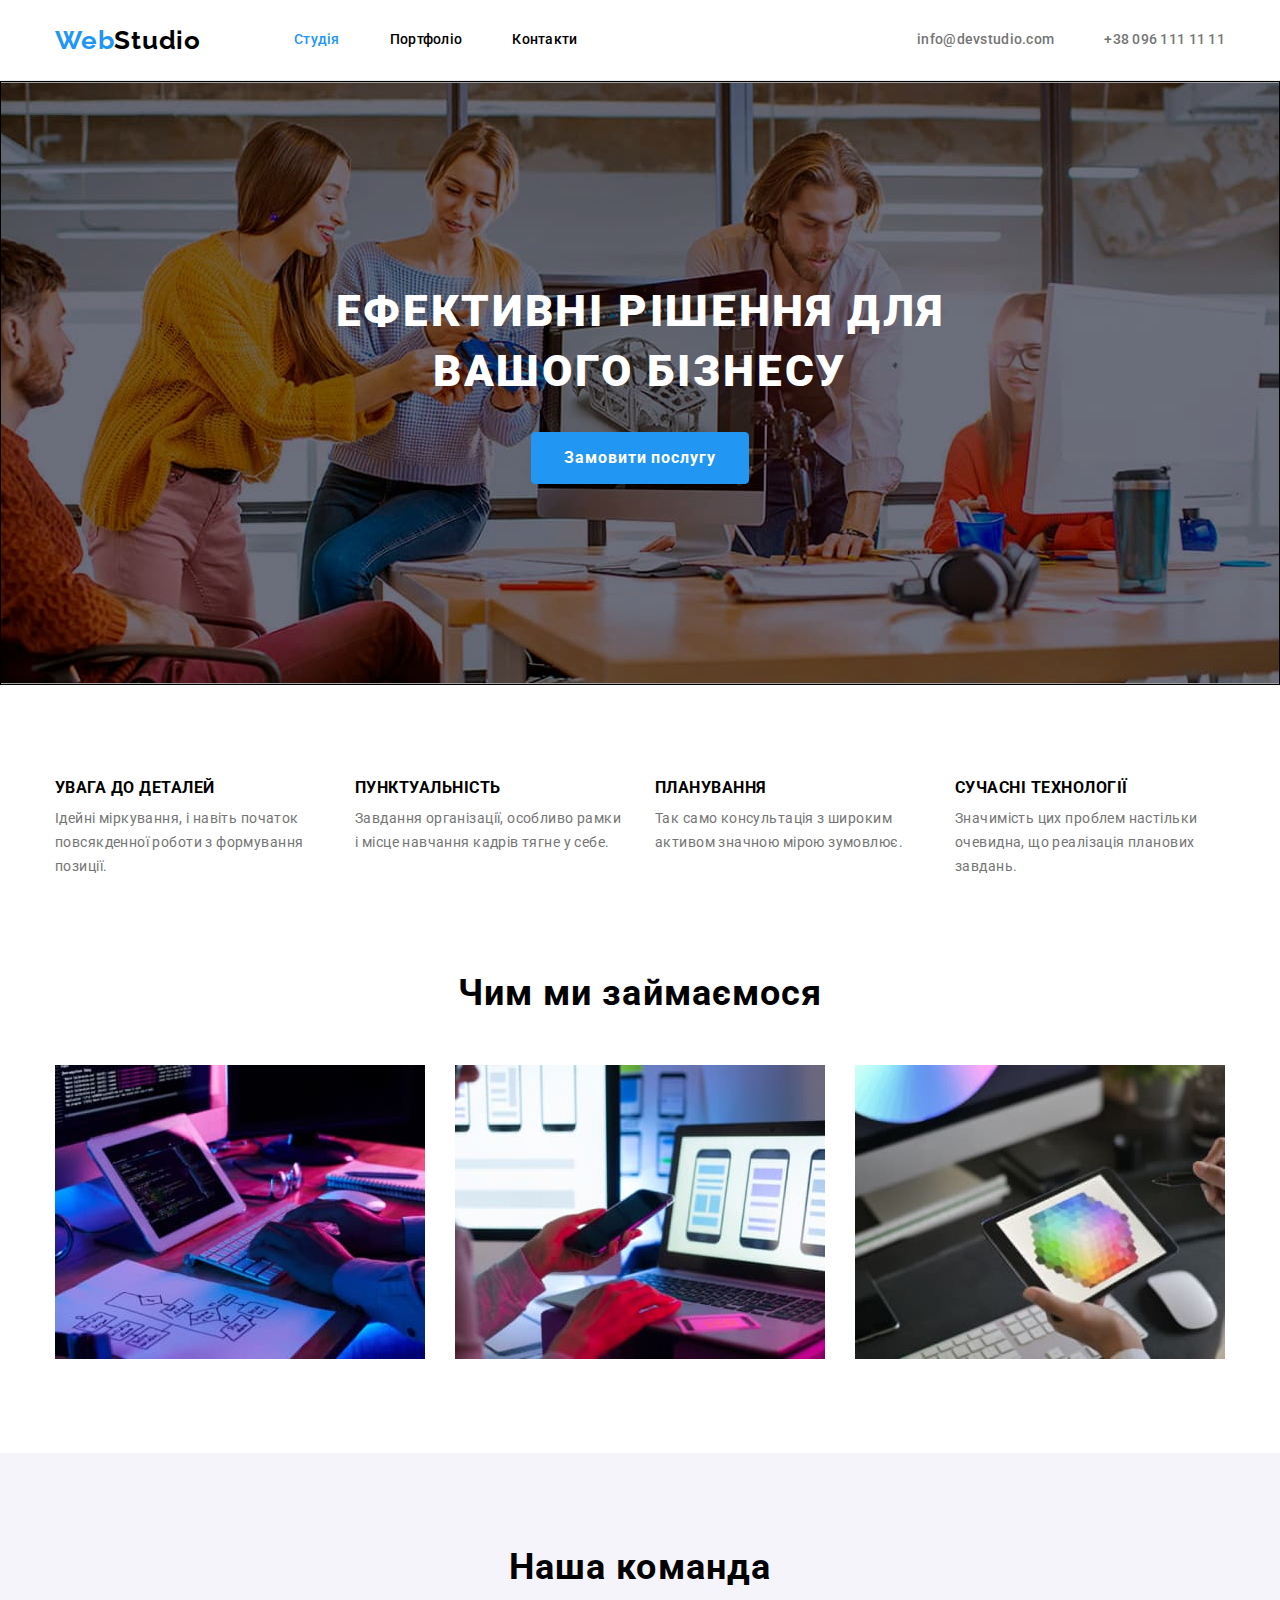
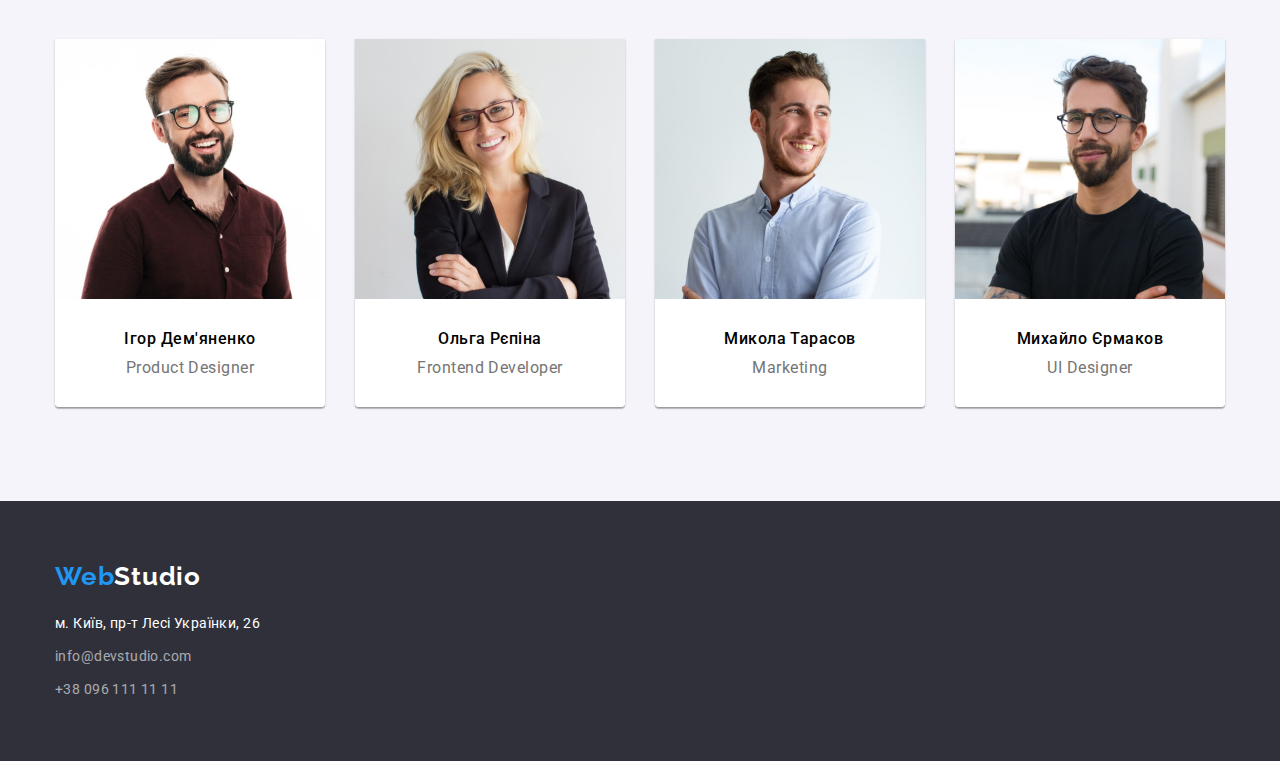
==== index.html @ f3e34b9b "Add background image for Hero" ====
<!DOCTYPE html>
<html lang="uk">
  <head>
    <meta charset="UTF-8" />
    <meta http-equiv="X-UA-Compatible" content="IE=edge" />
    <meta name="viewport" content="width=device-width, initial-scale=1.0" />
    <link rel="preconnect" href="https://fonts.googleapis.com" />
    <link rel="preconnect" href="https://fonts.gstatic.com" crossorigin />
    <link
      href="https://fonts.googleapis.com/css2?family=Raleway:wght@700&family=Roboto:wght@400;500;700;900&display=swap"
      rel="stylesheet"
    />
    <link
      rel="stylesheet"
      href="https://cdnjs.cloudflare.com/ajax/libs/modern-normalize/1.1.0/modern-normalize.min.css"
    />

    <link rel="stylesheet" href="./css/styles.css" />
    <title>WebStudio</title>
  </head>
  <body>
    <header class="header-section">
      <div class="container header-container">
        <a href="./index.html" class="logo" lang="en"><span class="logo-web">Web</span>Studio</a>
        <nav class="header-nav">
          <ul class="header-list list">
            <li class="item"><a href="./index.html" class="header-link current">Студія</a></li>
            <li class="item"><a href="./portfolio.html" class="header-link">Портфоліо</a></li>
            <li class="item"><a href="#address" class="header-link">Контакти</a></li>
          </ul>
        </nav>
        <ul class="header-contacts list">
          <li class="item">
            <a
              href="mailto:info@devstudio.com"
              target="_blank"
              rel="noopener noreferrer nofollow"
              class="contacts-link"
              >info@devstudio.com</a
            >
          </li>
          <li class="item">
            <a href="tel:+380961111111" class="contacts-link">+38 096 111 11 11</a>
          </li>
        </ul>
      </div>
    </header>
    <main>      
        <section class="hero section">        
          <div class="container">
             <h1 class="hero-title">Ефективні рішення для вашого бізнесу</h1>
          <button type="button" class="button">Замовити послугу</button>
          </div>  
        </section>
        <section class="section"> 
          <div class="container">       
            <h2 class="visually-hidden">Переваги</h2>
              <ul class="features-list list">
              <li class="features-item">
                <h3 class="title">УВАГА ДО ДЕТАЛЕЙ</h3>
                <p class="feature-text">
                  Ідейні міркування, і навіть початок повсякденної роботи з формування позиції.
                </p>
              </li>
              <li class="features-item">
                <h3 class="title">ПУНКТУАЛЬНІСТЬ</h3>
                <p class="feature-text">
                  Завдання організації, особливо рамки і місце навчання кадрів тягне у себе.
                </p>
              </li>
              <li class="features-item">
                <h3 class="title">ПЛАНУВАННЯ</h3>
                <p class="feature-text">
                  Так само консультація з широким активом значною мірою зумовлює.
                </p>
              </li>
              <li class="features-item">
                <h3 class="title">СУЧАСНІ ТЕХНОЛОГІЇ</h3>
                <p class="feature-text">
                  Значимість цих проблем настільки очевидна, що реалізація планових завдань.
                </p>
              </li>
            </ul>
          </div>
        </section>
        <section class="section about-section">
          <div class="container">         
          <h2 class="about-title">Чим ми займаємося</h2>
            <ul class="about-list list">
            <li class="about-item">
              <img src="./images/img.jpg" alt="Програмування для комп'ютера" width="370" />
            </li>
            <li class="about-item">
              <img src="./images/img(1).jpg" alt="Програмування для смартфонів" width="370" />
            </li>
            <li class="about-item">
              <img src="./images/img(2).jpg" alt="Програмування для планшетів" width="370" />
            </li>
          </ul>
          </div>
        </section>
        <section class="team-section section">
          <div class="container">
          <h2 class="our-team-title">Наша команда</h2>
          <ul class="team-list list">
            <li class="team-link">
              <img src="./images/team/img.jpg" alt="Ігор Дем'яненко" width="270" />
              <div class="team-container">
              <h3 class="team-title">Ігор Дем'яненко</h3>
              <p lang="en" class="team-profession">Product Designer</p>
              </div>
            </li>
            <li class="team-link">
              <img src="./images/team/img1.jpg" alt="Ольга Рєпіна" width="270" />
              <div class="team-container">
              <h3 class="team-title">Ольга Рєпіна</h3>
              <p lang="en" class="team-profession">Frontend Developer</p>
            </div>
            </li>
            <li class="team-link">
              <img src="./images/team/img2.jpg" alt="Микола Тарасов" width="270" />
              <div class="team-container">
              <h3 class="team-title">Микола Тарасов</h3>
              <p lang="en" class="team-profession">Marketing</p>
              </div>
            </li>
            <li class="team-link">
              <img src="./images/team/img3.jpg" alt="Михайло Єрмаков" width="270" />
              <div class="team-container">
              <h3 class="team-title">Михайло Єрмаков</h3>
              <p lang="en" class="team-profession">UI Designer</p>
              </div>
            </li>
          </ul>
          </div>
        </section>
    </main>
    <footer class="footer">
      <div class="container">
        <a href="./index.html" lang="en" class="logo-footer"
          ><span class="logo-web">Web</span>Studio</a
        >
        <address id="address">
          <ul class="address-list">
            <li class="address-item list">
              <a
                href="https://goo.gl/maps/rVkAFiqXuHVkaKfX6"
                target="_blank"
                rel="noopener noreferrer nofollow"
                class="footer-link address"
              >
                м. Київ, пр-т Лесі Українки, 26</a
              >
            </li>
            <li class="address-item list">
              <a
                href="mailto:info@devstudio.com"
                target="_blank"
                rel="noopener noreferrer nofollow"
                class="footer-link"
                >info@devstudio.com</a
              >
            </li>
            <li class="address-item list">
              <a href="tel:+380961111111" class="footer-link">+38 096 111 11 11</a>
            </li>
          </ul>
        </address>
      </div>
    </footer>
    </div>
  </body>
</html>
---- css/styles.css ----
*,
*::before,
*::after {
  box-sizing: border-box;
}

/* * {
  outline: 1px solid teal;
} */

:root {
  --primary-text-color: #000000;
  --secondary-text-color: #757575;
  --hero-text-color: #ffffff;
  --accent-color: #2196f3;
  --background-primary: #ffffff;
  --background-secondary: #2f303a;
}

h1,
h2,
h3,
h4,
h5,
h6,
p,
ul {
  margin: 0;
}

ul {
  padding-left: 0;
}

body {
  font-family: 'Roboto', sans-serif;
  font-size: 14px;
  line-height: 1.14;
  letter-spacing: 0.02em;
  color: var(--secondary-text-color);
  background-color: var(--background-primary);
}

img {
  display: block;
  max-width: 100%;
  height: auto;
}

.section {
  padding-top: 94px;
  padding-bottom: 94px;
}

.list {
  padding: 0;
  margin: 0;
  list-style: none;
}

/* Header */

.container {
  width: 1200px;
  margin-left: auto;
  margin-right: auto;
  padding-left: 15px;
  padding-right: 15px;
  align-items: center;
}

.header-section {
  border-bottom: 1px solid #ececec;
}

.logo {
  margin-right: 93px;

  font-family: 'Raleway', sans-serif;
  font-weight: 700;
  font-size: 26px;
  line-height: 1.19;
  letter-spacing: 0.03em;
  color: var(--primary-text-color);
  text-decoration: none;
}

.logo-web {
  color: var(--accent-color);
}

.header-container {
  display: flex;
}

.header-list {
  display: flex;
}

.header-list .item:not(:last-child) {
  margin-right: 50px;
}

.header-contacts .item:not(:last-child) {
  margin-right: 50px;
}

.header-link {
  display: block;
  padding-top: 32px;
  padding-bottom: 32px;

  font-weight: 500;
  letter-spacing: 0.02em;
  color: var(--primary-text-color);
  text-decoration: none;
}

.header-link:hover,
.header-link:focus {
  color: var(--accent-color);
}

.header-contacts {
  display: flex;
  margin-left: auto;
}

.contacts-link {
  display: block;
  padding-top: 32px;
  padding-bottom: 32px;

  font-weight: 500;
  color: var(--secondary-text-color);
  text-decoration: none;
}

.contacts-link:hover,
.contacts-link:focus {
  color: var(--accent-color);
}

.header-list .header-link.current {
  color: var(--accent-color);
}

/* Hero */
.hero {
  max-width: 1600px;
  min-height: 600px;
  padding-top: 200px;
  padding-bottom: 200px;

  text-align: center;
  background: #c4c4c4;
  background-image: linear-gradient(to right, rgba(0, 0, 0, 0.2), rgba(0, 0, 0, 0.2)),
    url('../images/bcground.jpg');
  background-repeat: no-repeat;
  margin-left: auto;
  margin-right: auto;
  background-position: center;
  border: 1px solid #000000;
}

/* .overlay {
  max-width: 1600px;
  min-height: 480px;
  margin-left: auto;
  margin-right: auto;
  background-image: url('./images/bcground.jpg');
} */

.hero-title {
  margin-bottom: 30px;
  width: 696px;
  margin-left: auto;
  margin-right: auto;

  font-weight: 900;
  font-size: 44px;
  line-height: 1.36;
  letter-spacing: 0.06em;
  text-transform: uppercase;
  color: var(--hero-text-color);
}

.button {
  min-width: 216px;
  padding: 10px 32px;
  border-radius: 4px;
  border: 1px solid var(--accent-color);

  font-style: inherit;
  font-weight: 700;
  font-size: 16px;
  line-height: 1.88;
  letter-spacing: 0.06em;
  color: var(--hero-text-color);
  background-color: var(--accent-color);
  cursor: pointer;
}

.button:hover {
  background: #188ce8;
}

/* Features */
.features-list {
  display: flex;
}

.features-item {
  width: 270px;
}

.features-item:not(:last-child) {
  margin-right: 30px;
}

.features-item .title {
  margin-bottom: 10px;
}

.title {
  letter-spacing: 0.03em;
  text-transform: uppercase;
  color: var(--primary-text-color);
}

.feature-text {
  line-height: 1.71;
  letter-spacing: 0.03em;
}

/* About */
.about-section {
  padding-top: 0;
}

.about-list {
  display: flex;
}

.about-item:not(:last-child) {
  margin-right: 30px;
}

.about-title {
  min-width: 366px;
  margin-bottom: 50px;

  font-size: 36px;
  line-height: 1.16;
  text-align: center;
  letter-spacing: 0.03em;
  color: var(--primary-text-color);
}

/* Team */
.team-section {
  background-color: #f5f4fa;
}

.our-team-title {
  min-width: 264px;
  margin-bottom: 50px;

  font-size: 36px;
  line-height: 1.16;
  text-align: center;
  letter-spacing: 0.03em;
  color: var(--primary-text-color);
}

.team-list {
  display: flex;
}

.team-link:not(:last-child) {
  margin-right: 30px;
}

.team-container {
  padding-top: 30px;
  padding-bottom: 30px;
  border-radius: 0px 0px 4px 4px;
  background-color: var(--background-primary);
}

.team-title {
  margin-bottom: 10px;

  font-weight: 500;
  font-size: 16px;
  line-height: 1.19;
  text-align: center;
  letter-spacing: 0.03em;
  color: var(--primary-text-color);
}

.team-profession {
  font-size: 16px;
  line-height: 1.19;
  letter-spacing: 0.03em;
  text-align: center;
  color: var(--secondary-text-color);
}

.team-link {
  box-shadow: 0px 1px 3px rgba(0, 0, 0, 0.12), 0px 1px 1px rgba(0, 0, 0, 0.14),
    0px 2px 1px rgba(0, 0, 0, 0.2);
  border-radius: 0px 0px 4px 4px;
}

/* Footer */
.footer {
  padding-top: 60px;
  padding-bottom: 60px;
  background-color: var(--background-secondary);
}

.logo-footer {
  font-family: 'Raleway', sans-serif;
  font-weight: 700;
  font-size: 26px;
  line-height: 1.19;
  letter-spacing: 0.03em;
  color: var(--hero-text-color);
  text-decoration: none;
}

.address-list .footer-link {
  font-style: normal;
  font-size: 14px;
  line-height: 1.71;
  letter-spacing: 0.03em;
  color: rgba(255, 255, 255, 0.6);
  text-decoration: none;
}

.address-list {
  display: block;
  width: 231px;
  margin-top: 20px;
}

.address-item:not(:last-child) {
  margin-bottom: 9px;
}

.address-list .address {
  color: var(--hero-text-color);
}

.footer-link:hover,
.footer-link:focus {
  color: var(--accent-color);
}

.visually-hidden {
  position: absolute;
  clip: rect(0 0 0 0);
  width: 1px;
  height: 1px;
  margin: -1px;
}

/* Portfolio */
.list-filter {
  display: flex;
  justify-content: center;
  align-items: center;
  margin-bottom: 44px;
  min-width: 575px;
}

.link-filter:not(:last-child) {
  margin-right: 20px;
}

.button-filter {
  padding: 6px 22px;
  border-radius: 4px;
  border: #f5f4fa;

  font-style: inherit;
  font-weight: 500;
  font-size: 16px;
  line-height: 1.62;
  text-align: center;
  letter-spacing: 0.03em;
  color: var(--primary-text-color);
  cursor: pointer;
}

.button-filter:hover {
  color: var(--hero-text-color);
  background-color: var(--accent-color);
}

.flex-list {
  display: flex;
  flex-wrap: wrap;
  gap: 30px;
}

.portfolio-title {
  margin-bottom: 4px;

  font-size: 18px;
  line-height: 2;
  letter-spacing: 0.06em;
  color: var(--primary-text-color);
}

.portfolio-text {
  font-size: 16px;
  line-height: 1.88;
  letter-spacing: 0.03em;
}

.flex-element {
  padding: 20px 24px;
  border-right: 1px solid #eeeeee;
  border-bottom: 1px solid #eeeeee;
  border-left: 1px solid #eeeeee;
}
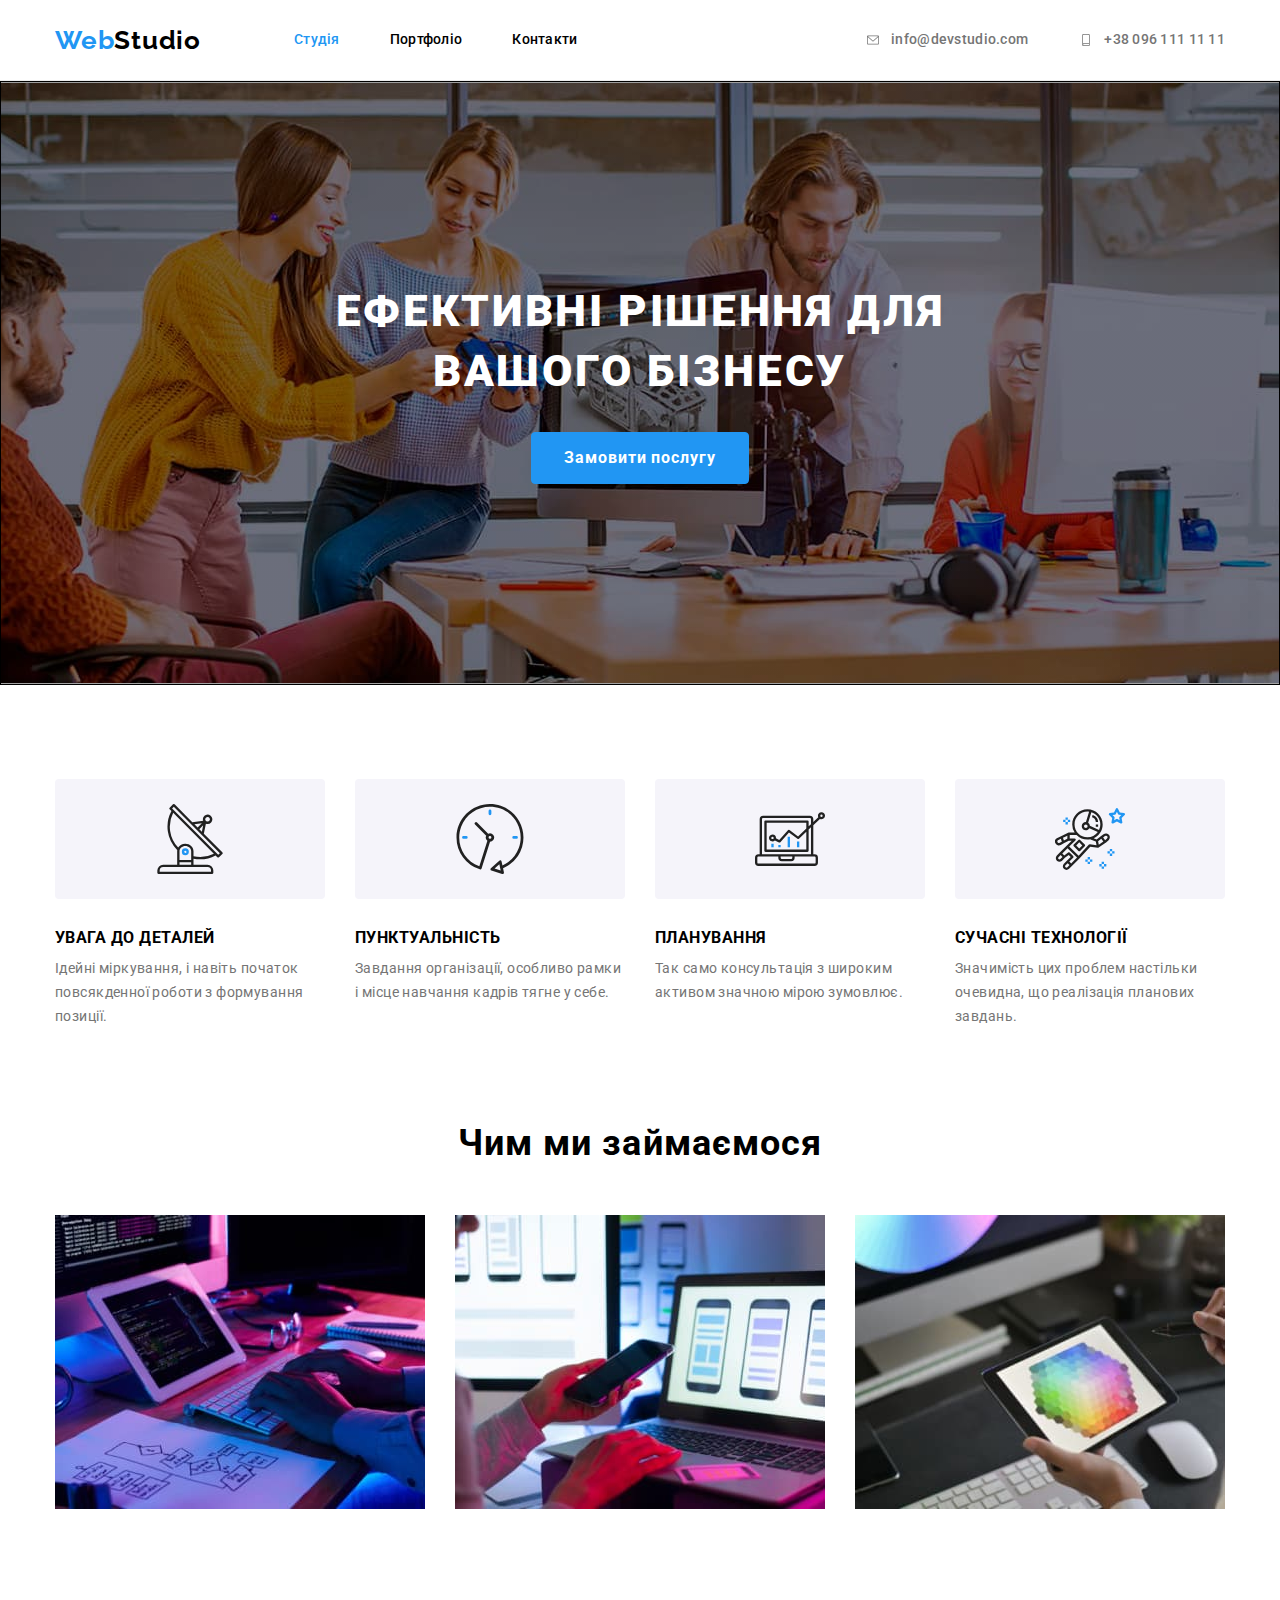
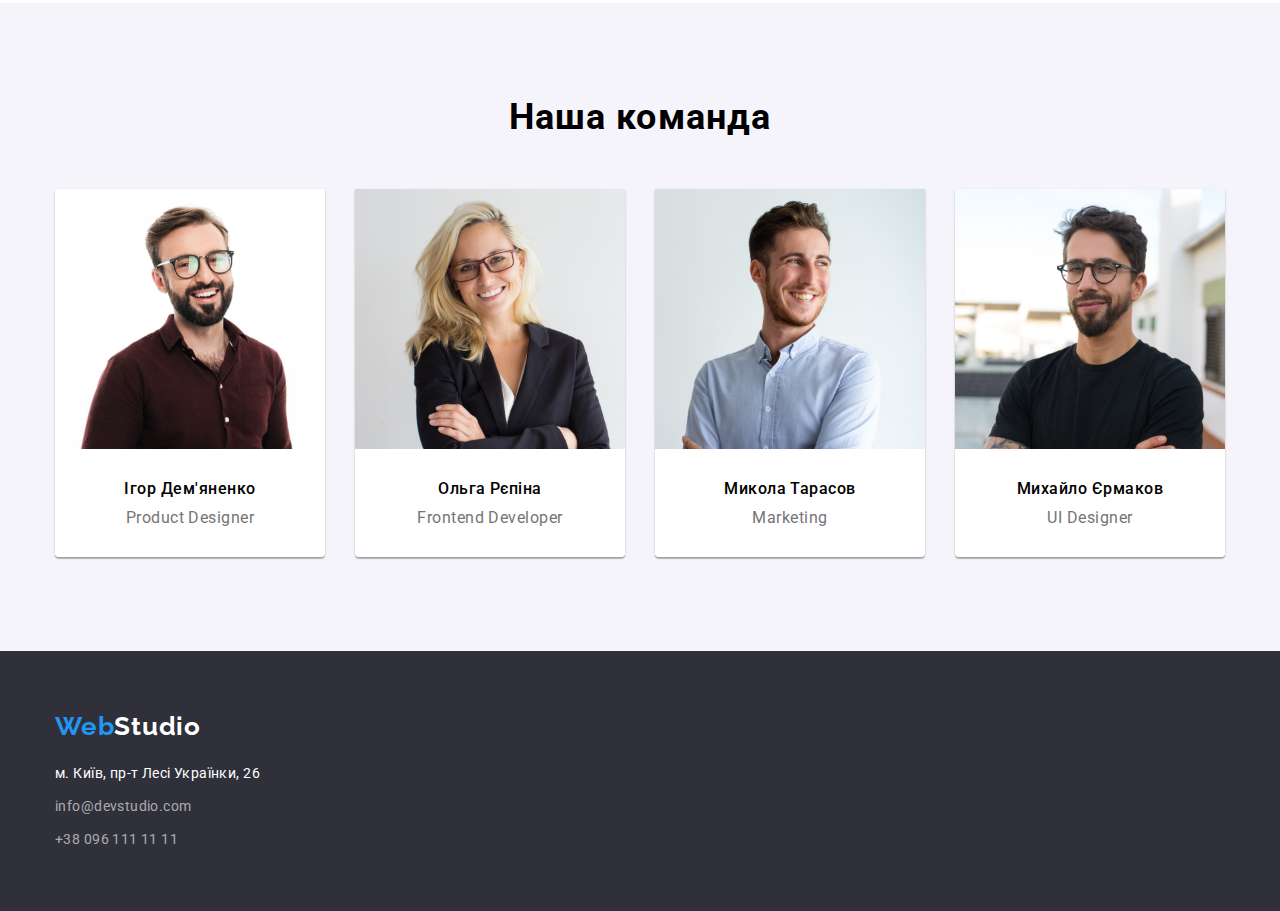
==== commit 882afaa2: "Add icons for contacts and features" ====
--- a/index.html
+++ b/index.html
@@ -31,16 +31,18 @@
         </nav>
         <ul class="header-contacts list">
           <li class="item">
-            <a
+             <a 
               href="mailto:info@devstudio.com"
               target="_blank"
               rel="noopener noreferrer nofollow"
-              class="contacts-link"
-              >info@devstudio.com</a
-            >
+              class="contacts-link"> <svg class="icon-envelope">
+                <use href="./images/svg/symbol-defs.svg#icon-envelope"></use>
+              </svg>info@devstudio.com</a>
           </li>
           <li class="item">
-            <a href="tel:+380961111111" class="contacts-link">+38 096 111 11 11</a>
+            <a href="tel:+380961111111" class="contacts-link"> <svg class="icon-phone">
+                <use href="./images/svg/symbol-defs.svg#icon-smartphone"></use>
+              </svg>+38 096 111 11 11</a>
           </li>
         </ul>
       </div>
@@ -57,24 +59,48 @@
             <h2 class="visually-hidden">Переваги</h2>
               <ul class="features-list list">
               <li class="features-item">
+                <div class="container-icon">
+                  <svg class="icon">
+                    <use href="./images/svg/symbol-defs.svg#icon-antenna"> 
+                    </use>
+                  </svg>
+                </div>
                 <h3 class="title">УВАГА ДО ДЕТАЛЕЙ</h3>
                 <p class="feature-text">
                   Ідейні міркування, і навіть початок повсякденної роботи з формування позиції.
                 </p>
               </li>
               <li class="features-item">
+                <div class="container-icon">
+                  <svg class="icon">
+                    <use href="./images/svg/symbol-defs.svg#icon-clock"> 
+                    </use>
+                  </svg>
+                </div>
                 <h3 class="title">ПУНКТУАЛЬНІСТЬ</h3>
                 <p class="feature-text">
                   Завдання організації, особливо рамки і місце навчання кадрів тягне у себе.
                 </p>
               </li>
               <li class="features-item">
+                <div class="container-icon">
+                  <svg class="icon">
+                    <use href="./images/svg/symbol-defs.svg#icon-diagram"> 
+                    </use>
+                  </svg>
+                </div>
                 <h3 class="title">ПЛАНУВАННЯ</h3>
                 <p class="feature-text">
                   Так само консультація з широким активом значною мірою зумовлює.
                 </p>
               </li>
               <li class="features-item">
+                <div class="container-icon">
+                  <svg class="icon">
+                    <use href="./images/svg/symbol-defs.svg#icon-astronaut"> 
+                    </use>
+                  </svg>
+                </div>
                 <h3 class="title">СУЧАСНІ ТЕХНОЛОГІЇ</h3>
                 <p class="feature-text">
                   Значимість цих проблем настільки очевидна, що реалізація планових завдань.
--- a/css/styles.css
+++ b/css/styles.css
@@ -127,7 +127,8 @@
 }
 
 .contacts-link {
-  display: block;
+  display: flex;
+  align-items: center;
   padding-top: 32px;
   padding-bottom: 32px;
 
@@ -136,9 +137,18 @@
   text-decoration: none;
 }
 
+.icon-envelope,
+.icon-phone {
+  width: 16px;
+  height: 12px;
+  margin-right: 10px;
+  fill: currentColor;
+}
+
 .contacts-link:hover,
 .contacts-link:focus {
   color: var(--accent-color);
+  fill: var(--accent-color);
 }
 
 .header-list .header-link.current {
@@ -206,6 +216,22 @@
 }
 
 /* Features */
+.container-icon {
+  display: inline-flex;
+  width: 270px;
+  height: 120px;
+  background-color: #f5f4fa;
+  border-radius: 4px;
+  margin-bottom: 30px;
+  justify-content: center;
+  align-items: center;
+}
+
+.icon {
+  width: 70px;
+  height: 70px;
+}
+
 .features-list {
   display: flex;
 }
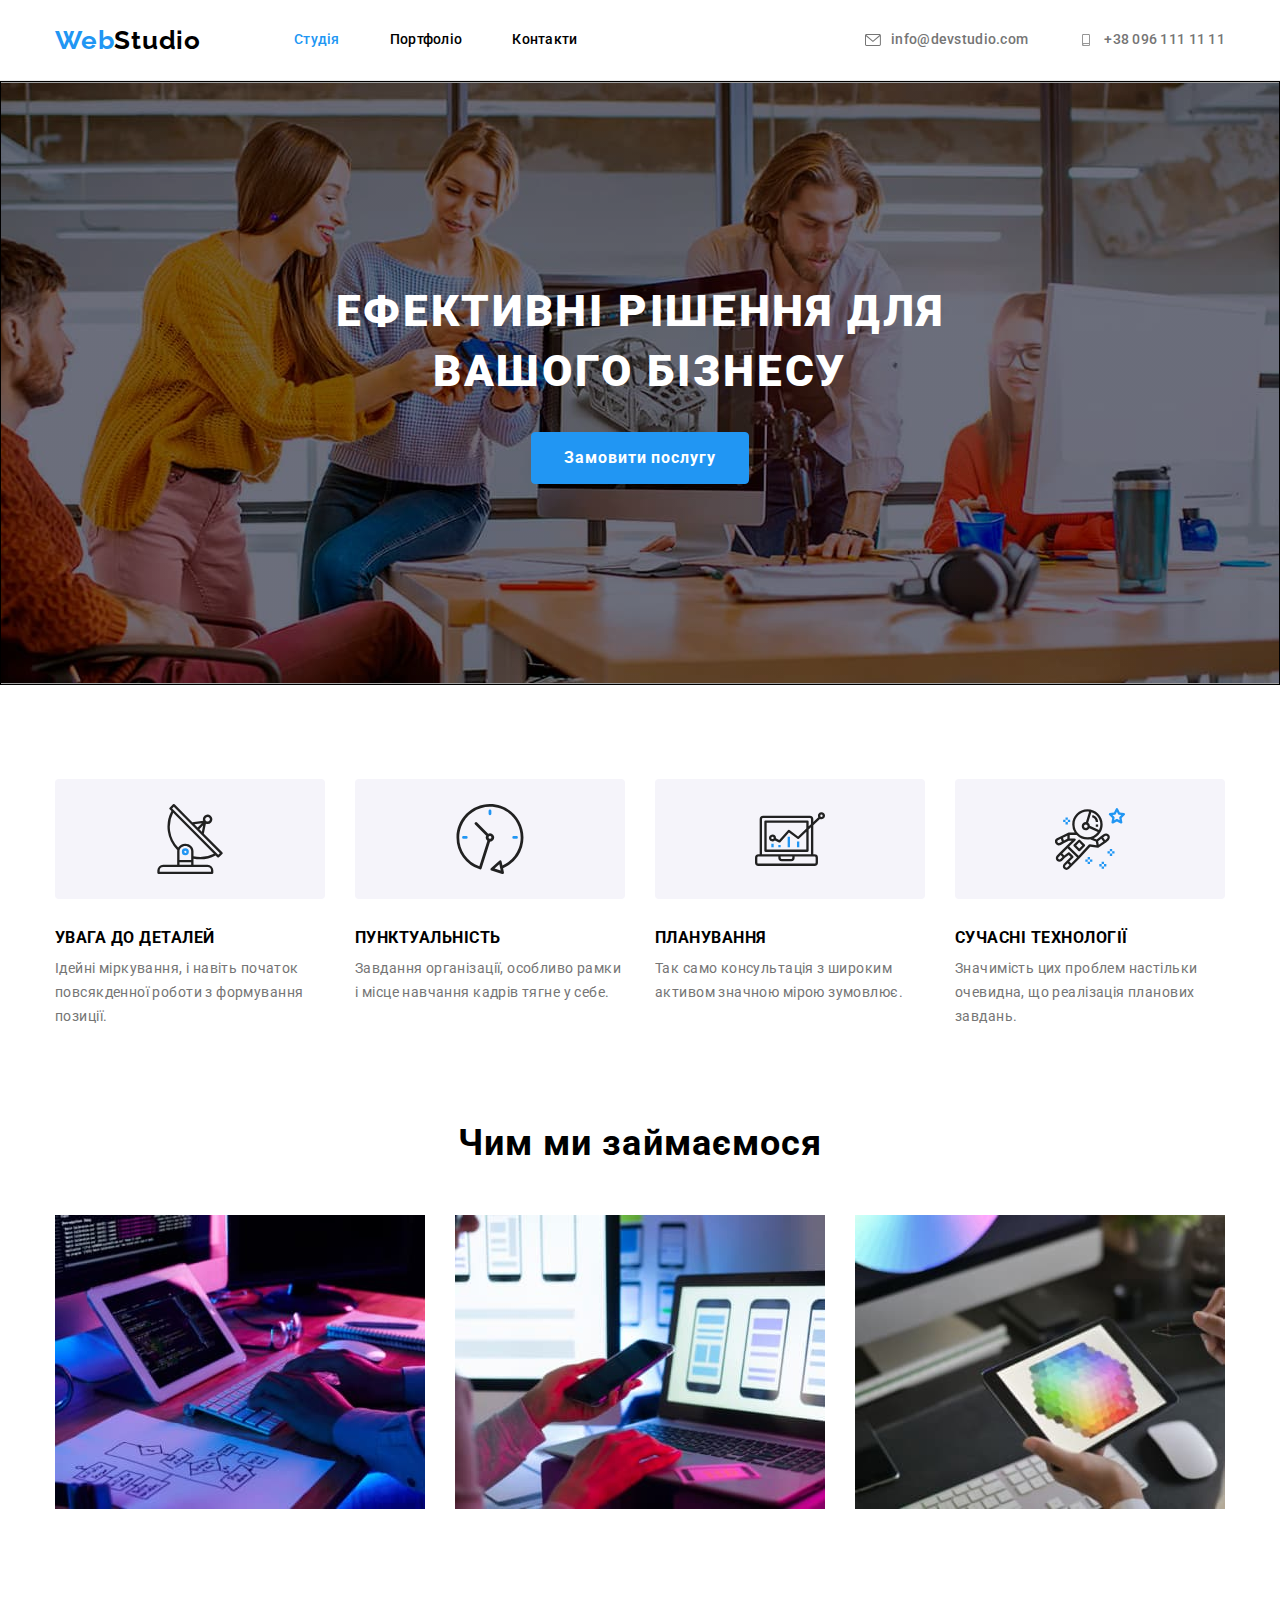
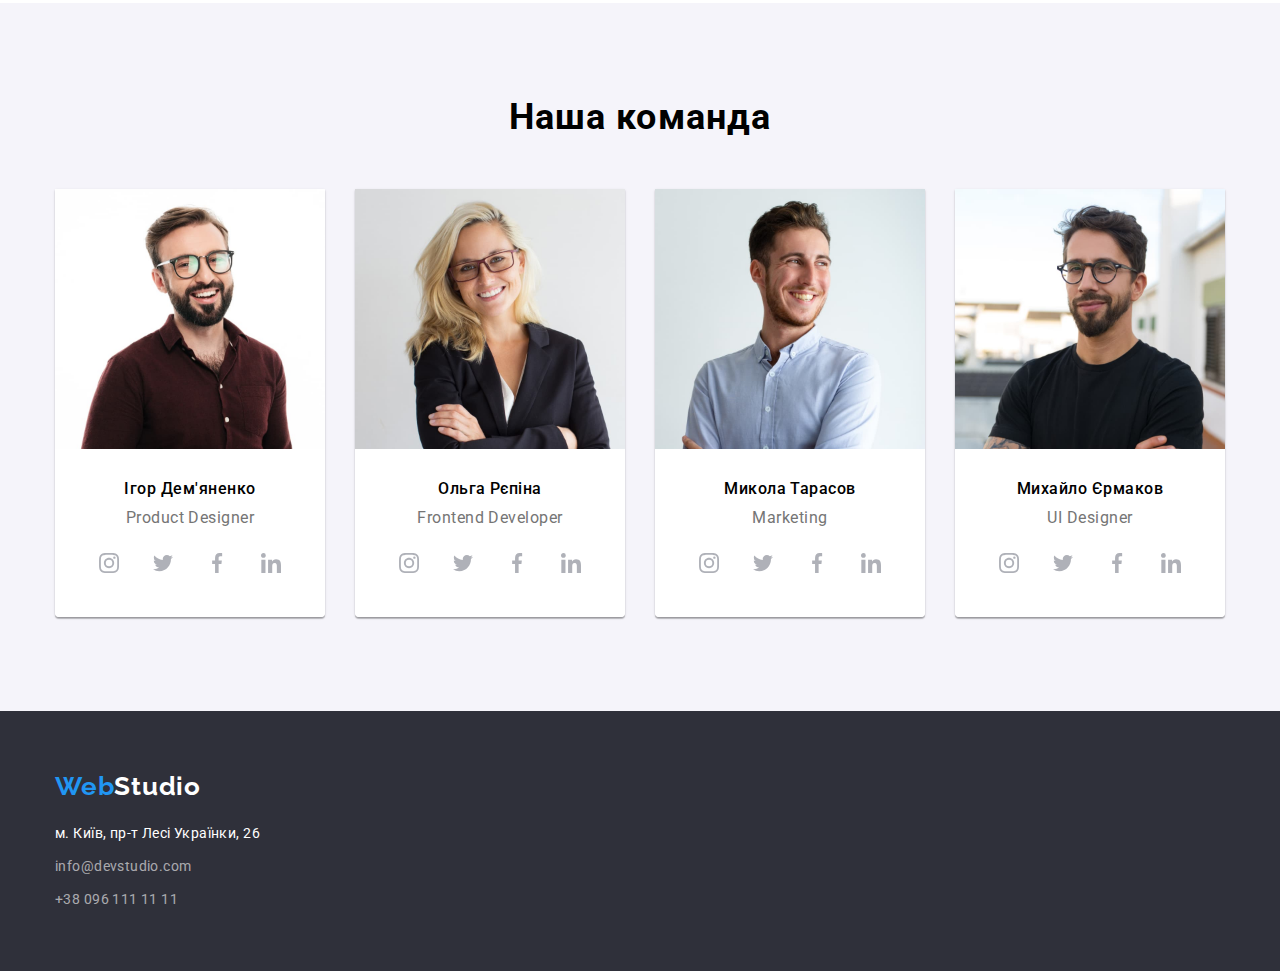
==== commit 5dcfd0d8: "Add svg-icons for team-section" ====
--- a/index.html
+++ b/index.html
@@ -134,6 +134,12 @@
               <div class="team-container">
               <h3 class="team-title">Ігор Дем'яненко</h3>
               <p lang="en" class="team-profession">Product Designer</p>
+              <ul class="social-list list">
+               <li class="social-item"><a class="social-link" href=""><svg width="20" height="20" class="social-icon"> <use href="./images/svg/symbol-defs.svg#icon-instagram"></use></svg></a></li>
+                <li class="social-item"><a class="social-link" href=""><svg width="20" height="20" class="social-icon"> <use href="./images/svg/symbol-defs.svg#icon-twitter"></use></svg></a></li>
+                <li class="social-item"><a class="social-link" href=""><svg width="20" height="20" class="social-icon"> <use href="./images/svg/symbol-defs.svg#icon-facebook"></use></svg></a></li>
+                <li class="social-item"><a class="social-link" href=""><svg width="20" height="20" class="social-icon"> <use href="./images/svg/symbol-defs.svg#icon-linkedin"></use></svg></a></li>
+            </ul>
               </div>
             </li>
             <li class="team-link">
@@ -141,13 +147,25 @@
               <div class="team-container">
               <h3 class="team-title">Ольга Рєпіна</h3>
               <p lang="en" class="team-profession">Frontend Developer</p>
+              <ul class="social-list list">
+               <li class="social-item"><a class="social-link" href=""><svg width="20" height="20" class="social-icon"> <use href="./images/svg/symbol-defs.svg#icon-instagram"></use></svg></a></li>
+                <li class="social-item"><a class="social-link" href=""><svg width="20" height="20" class="social-icon"> <use href="./images/svg/symbol-defs.svg#icon-twitter"></use></svg></a></li>
+                <li class="social-item"><a class="social-link" href=""><svg width="20" height="20" class="social-icon"> <use href="./images/svg/symbol-defs.svg#icon-facebook"></use></svg></a></li>
+                <li class="social-item"><a class="social-link" href=""><svg width="20" height="20" class="social-icon"> <use href="./images/svg/symbol-defs.svg#icon-linkedin"></use></svg></a></li>
+            </ul>
             </div>
-            </li>
+           </li>
             <li class="team-link">
               <img src="./images/team/img2.jpg" alt="Микола Тарасов" width="270" />
               <div class="team-container">
               <h3 class="team-title">Микола Тарасов</h3>
               <p lang="en" class="team-profession">Marketing</p>
+              <ul class="social-list list">
+               <li class="social-item"><a class="social-link" href=""><svg width="20" height="20" class="social-icon"> <use href="./images/svg/symbol-defs.svg#icon-instagram"></use></svg></a></li>
+                <li class="social-item"><a class="social-link" href=""><svg width="20" height="20" class="social-icon"> <use href="./images/svg/symbol-defs.svg#icon-twitter"></use></svg></a></li>
+                <li class="social-item"><a class="social-link" href=""><svg width="20" height="20" class="social-icon"> <use href="./images/svg/symbol-defs.svg#icon-facebook"></use></svg></a></li>
+                <li class="social-item"><a class="social-link" href=""><svg width="20" height="20" class="social-icon"> <use href="./images/svg/symbol-defs.svg#icon-linkedin"></use></svg></a></li>
+            </ul>
               </div>
             </li>
             <li class="team-link">
@@ -155,11 +173,18 @@
               <div class="team-container">
               <h3 class="team-title">Михайло Єрмаков</h3>
               <p lang="en" class="team-profession">UI Designer</p>
+              <ul class="social-list list">
+               <li class="social-item"><a class="social-link" href=""><svg width="20" height="20" class="social-icon"> <use href="./images/svg/symbol-defs.svg#icon-instagram"></use></svg></a></li>
+                <li class="social-item"><a class="social-link" href=""><svg width="20" height="20" class="social-icon"> <use href="./images/svg/symbol-defs.svg#icon-twitter"></use></svg></a></li>
+                <li class="social-item"><a class="social-link" href=""><svg width="20" height="20" class="social-icon"> <use href="./images/svg/symbol-defs.svg#icon-facebook"></use></svg></a></li>
+                <li class="social-item"><a class="social-link" href=""><svg width="20" height="20" class="social-icon"> <use href="./images/svg/symbol-defs.svg#icon-linkedin"></use></svg></a></li>
+            </ul>
               </div>
             </li>
           </ul>
           </div>
         </section>
+
     </main>
     <footer class="footer">
       <div class="container">
--- a/css/styles.css
+++ b/css/styles.css
@@ -13,6 +13,7 @@
   --secondary-text-color: #757575;
   --hero-text-color: #ffffff;
   --accent-color: #2196f3;
+  --icon-color: #afb1b8;
   --background-primary: #ffffff;
   --background-secondary: #2f303a;
 }
@@ -309,9 +310,8 @@
 
 .team-container {
   padding-top: 30px;
-  padding-bottom: 30px;
+  background-color: var(--background-primary);
   border-radius: 0px 0px 4px 4px;
-  background-color: var(--background-primary);
 }
 
 .team-title {
@@ -337,6 +337,41 @@
   box-shadow: 0px 1px 3px rgba(0, 0, 0, 0.12), 0px 1px 1px rgba(0, 0, 0, 0.14),
     0px 2px 1px rgba(0, 0, 0, 0.2);
   border-radius: 0px 0px 4px 4px;
+}
+
+.social-list {
+  display: flex;
+  justify-content: center;
+  align-items: center;
+}
+
+.social-item {
+  display: flex;
+  width: 44px;
+  height: 44px;
+  border-radius: 50%;
+  justify-content: center;
+  align-items: center;
+  margin-top: 16px;
+  margin-bottom: 30px;
+}
+
+.social-item:not(:last-child) {
+  margin-right: 10px;
+}
+
+.social-icon {
+  fill: var(--icon-color);
+}
+
+.social-item:hover,
+.social-item:focus {
+  background-color: var(--accent-color);
+}
+
+.social-icon:hover,
+.social-icon:focus {
+  fill: var(--hero-text-color);
 }
 
 /* Footer */
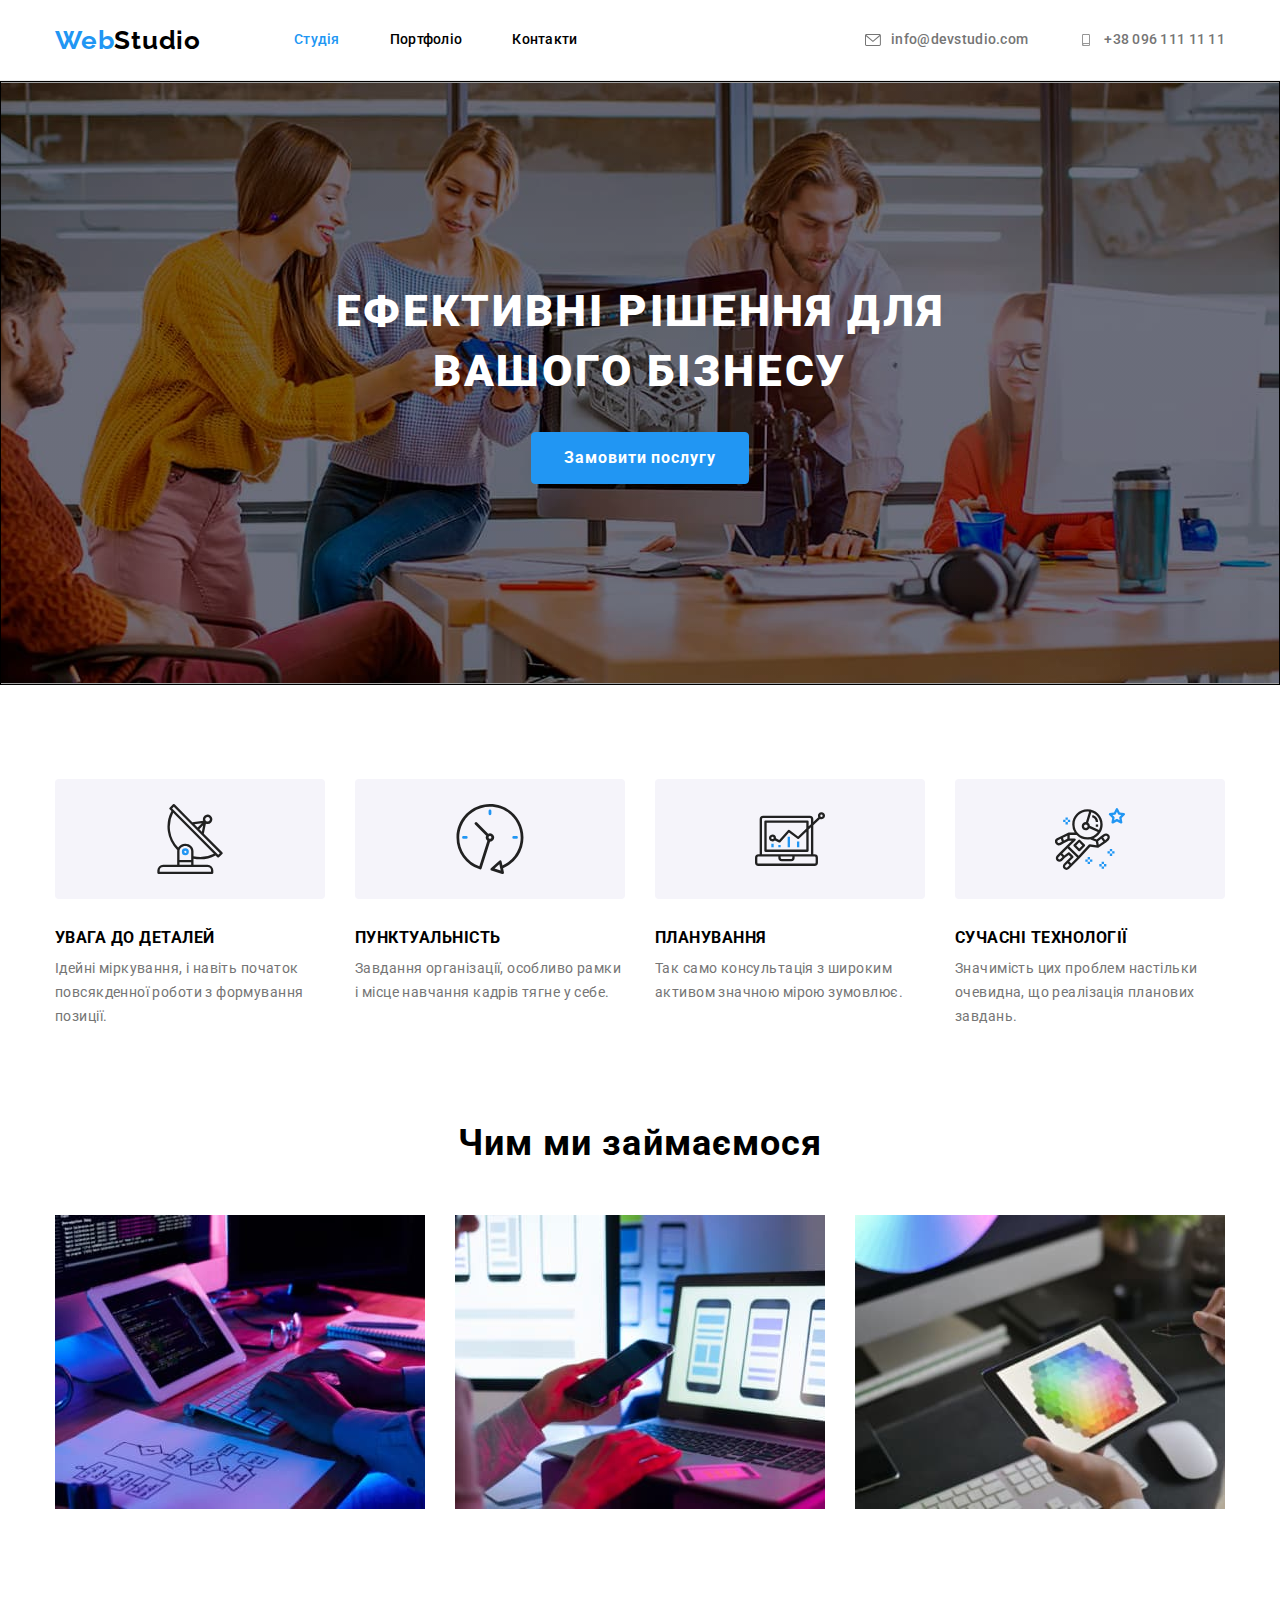
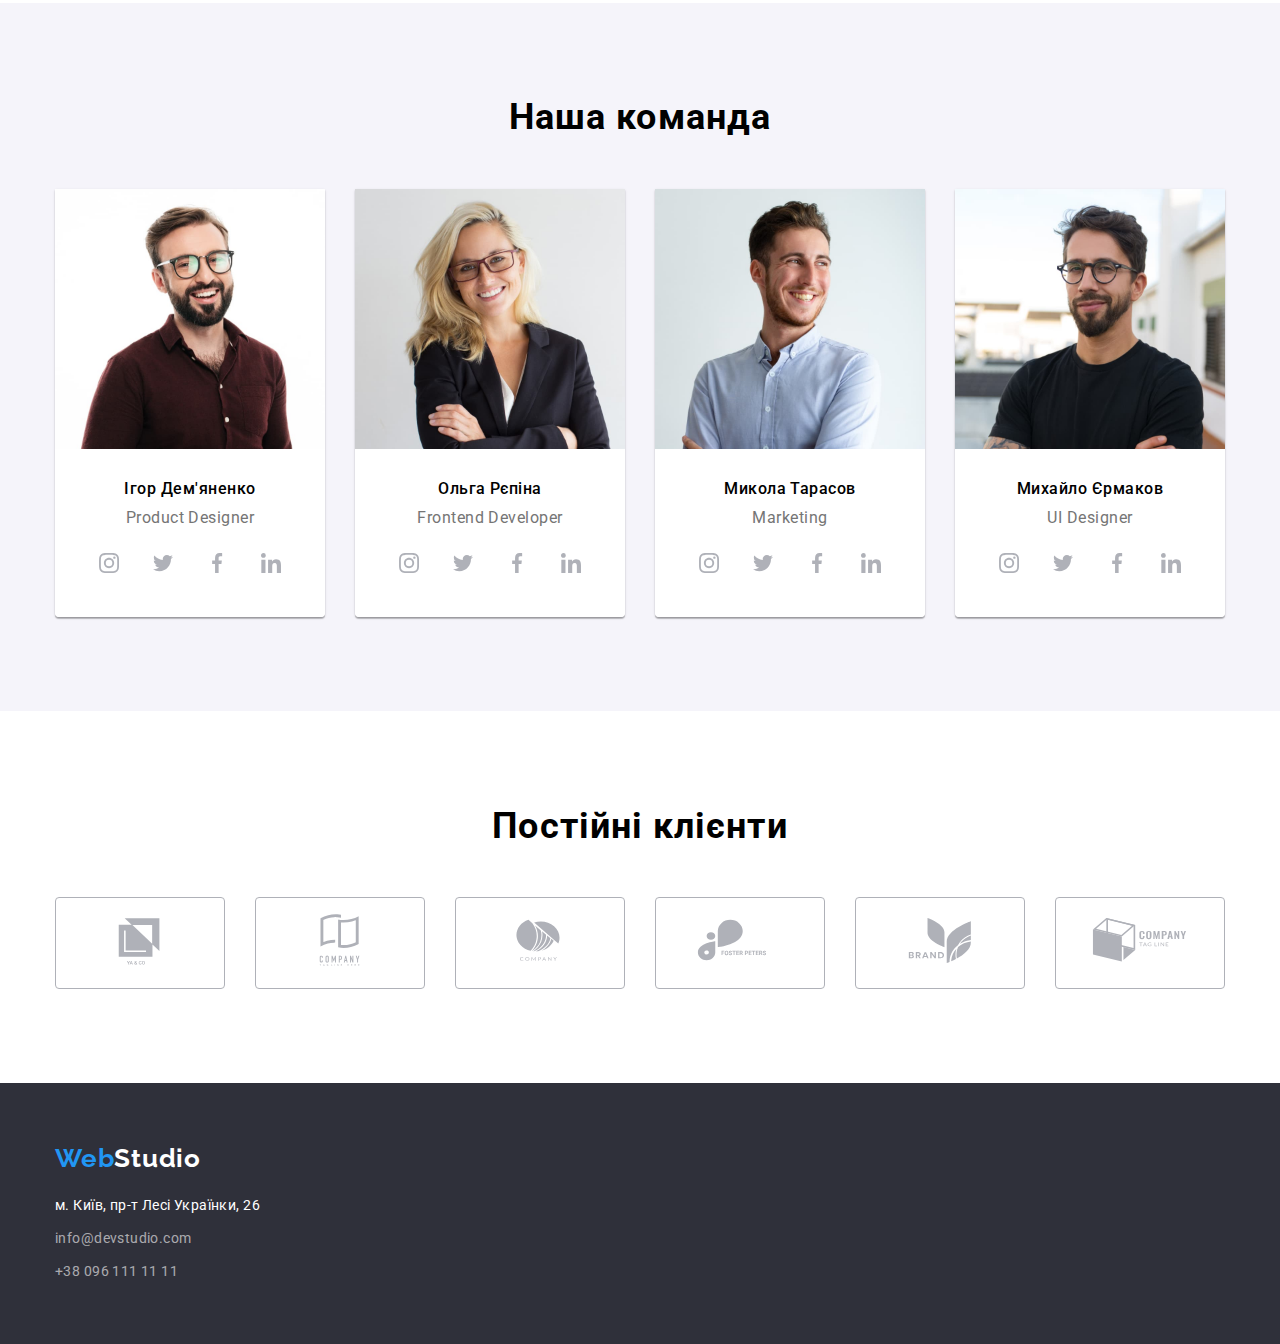
==== commit 16991e99: "Markup and add styles for clients section" ====
--- a/index.html
+++ b/index.html
@@ -184,7 +184,25 @@
           </ul>
           </div>
         </section>
-
+        <section class="section">
+<div class="container">
+  <h2 class="clients-title">Постійні клієнти</h2>
+<ul class="clients-list list">
+<li class="clients-item"><a href="" class="clients-link"> <svg width="106" height="60" class="clients-icon"><use href="./images/svg/symbol-defs.svg#icon-Logo5"></use></svg>
+</a></li>
+<li class="clients-item"><a href="" class="clients-link"> <svg width="106" height="60" class="clients-icon"><use href="./images/svg/symbol-defs.svg#icon-Logo4"></use></svg>
+</a></li>
+<li class="clients-item"><a href="" class="clients-link"> <svg width="106" height="60" class="clients-icon"><use href="./images/svg/symbol-defs.svg#icon-Logo3"></use></svg>
+</a></li>
+<li class="clients-item"><a href="" class="clients-link"> <svg width="106" height="60" class="clients-icon"><use href="./images/svg/symbol-defs.svg#icon-Logo2"></use></svg>
+</a></li>
+<li class="clients-item"><a href="" class="clients-link"> <svg width="106" height="60" class="clients-icon"><use href="./images/svg/symbol-defs.svg#icon-Logo1"></use></svg>
+</a></li>
+<li class="clients-item"><a href="" class="clients-link"> <svg width="106" height="60" class="clients-icon"><use href="./images/svg/symbol-defs.svg#icon-Logo"></use></svg>
+</a></li>
+</ul>
+</div>
+        </section>
     </main>
     <footer class="footer">
       <div class="container">
--- a/css/styles.css
+++ b/css/styles.css
@@ -374,6 +374,51 @@
   fill: var(--hero-text-color);
 }
 
+/* Clients */
+.clients-title {
+  margin-bottom: 50px;
+
+  font-size: 36px;
+  line-height: 1.17;
+  text-align: center;
+  letter-spacing: 0.03em;
+  color: var(--primary-text-color);
+}
+
+.clients-list {
+  display: flex;
+  justify-content: center;
+  align-items: center;
+}
+
+.clients-item {
+  display: flex;
+  width: 170px;
+  height: 92px;
+  justify-content: center;
+  align-items: center;
+  border: 1px solid #afb1b8;
+  border-radius: 4px;
+}
+
+.clients-item:not(:last-child) {
+  margin-right: 30px;
+}
+
+.clients-icon {
+  fill: var(--icon-color);
+}
+
+.clients-item:hover,
+.clients-item:focus {
+  border-color: var(--accent-color);
+}
+
+.clients-icon:hover,
+.clients-icon:focus {
+  fill: var(--accent-color);
+}
+
 /* Footer */
 .footer {
   padding-top: 60px;
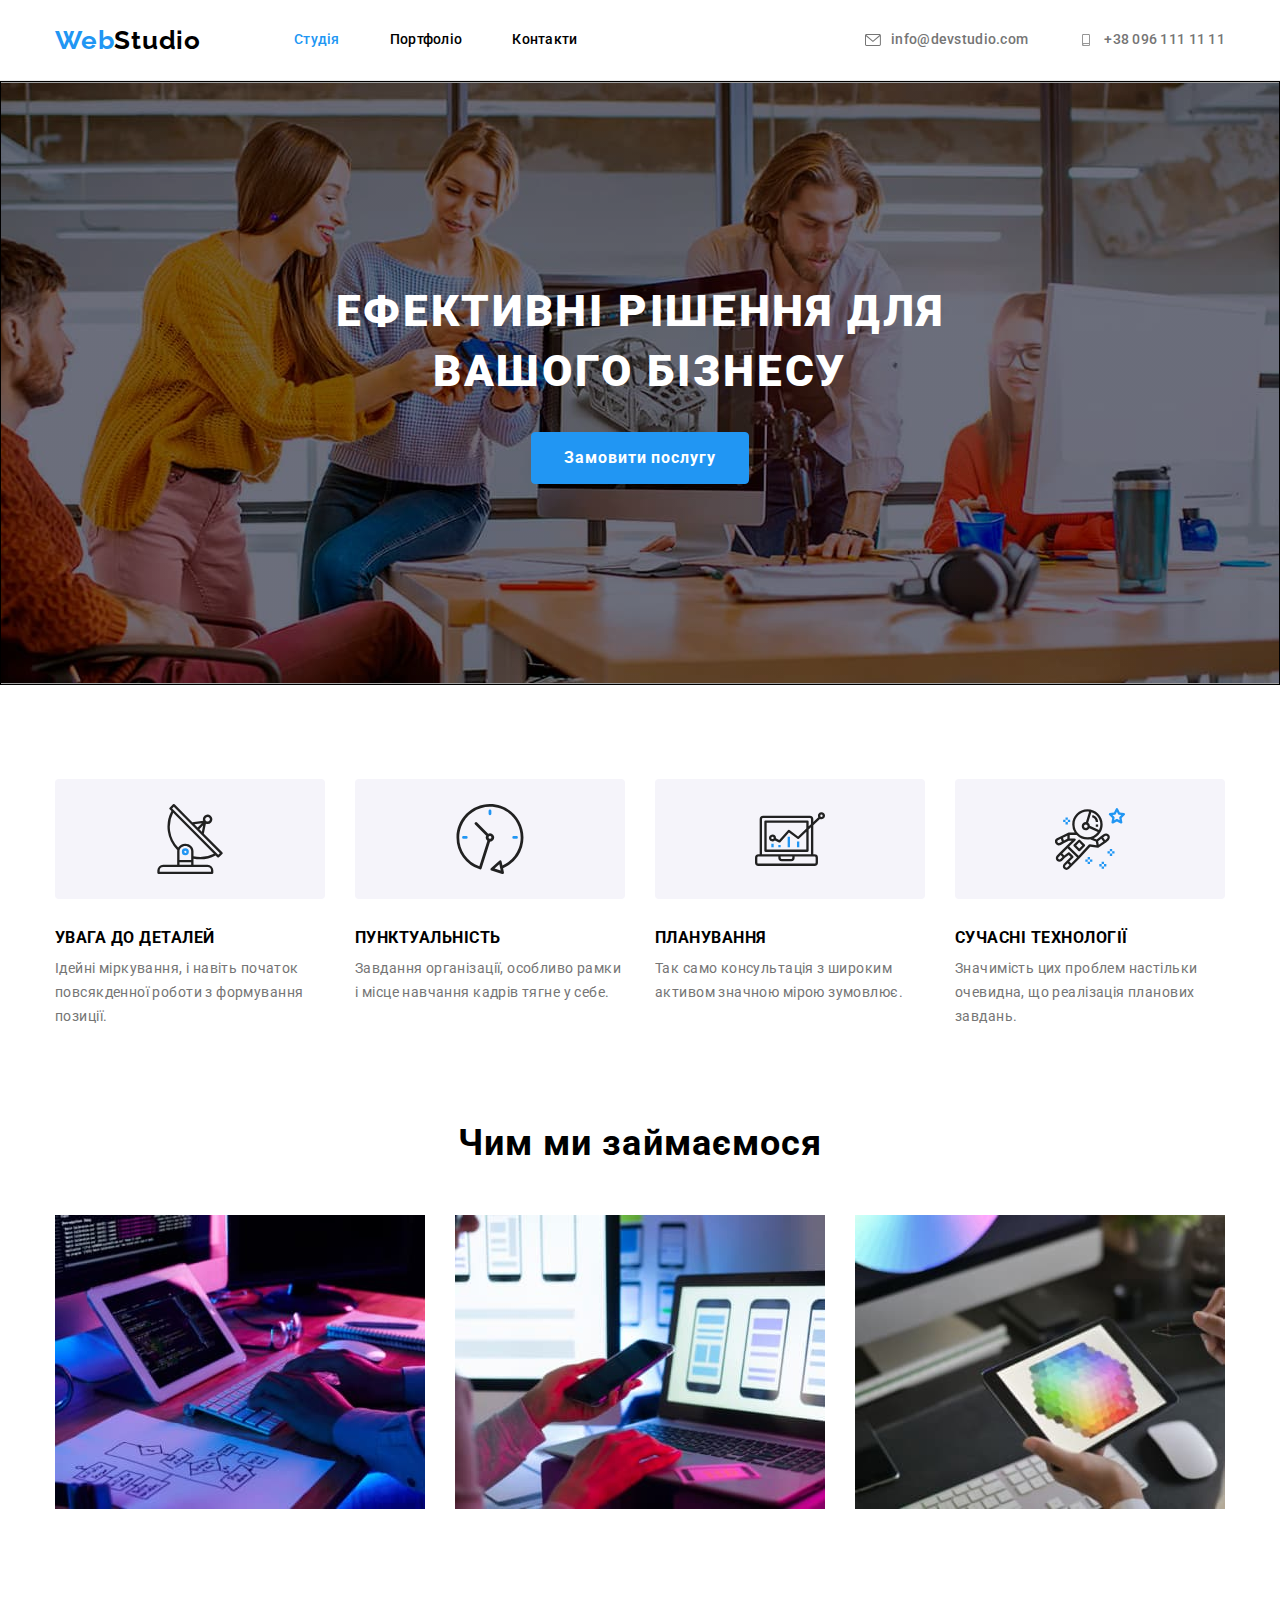
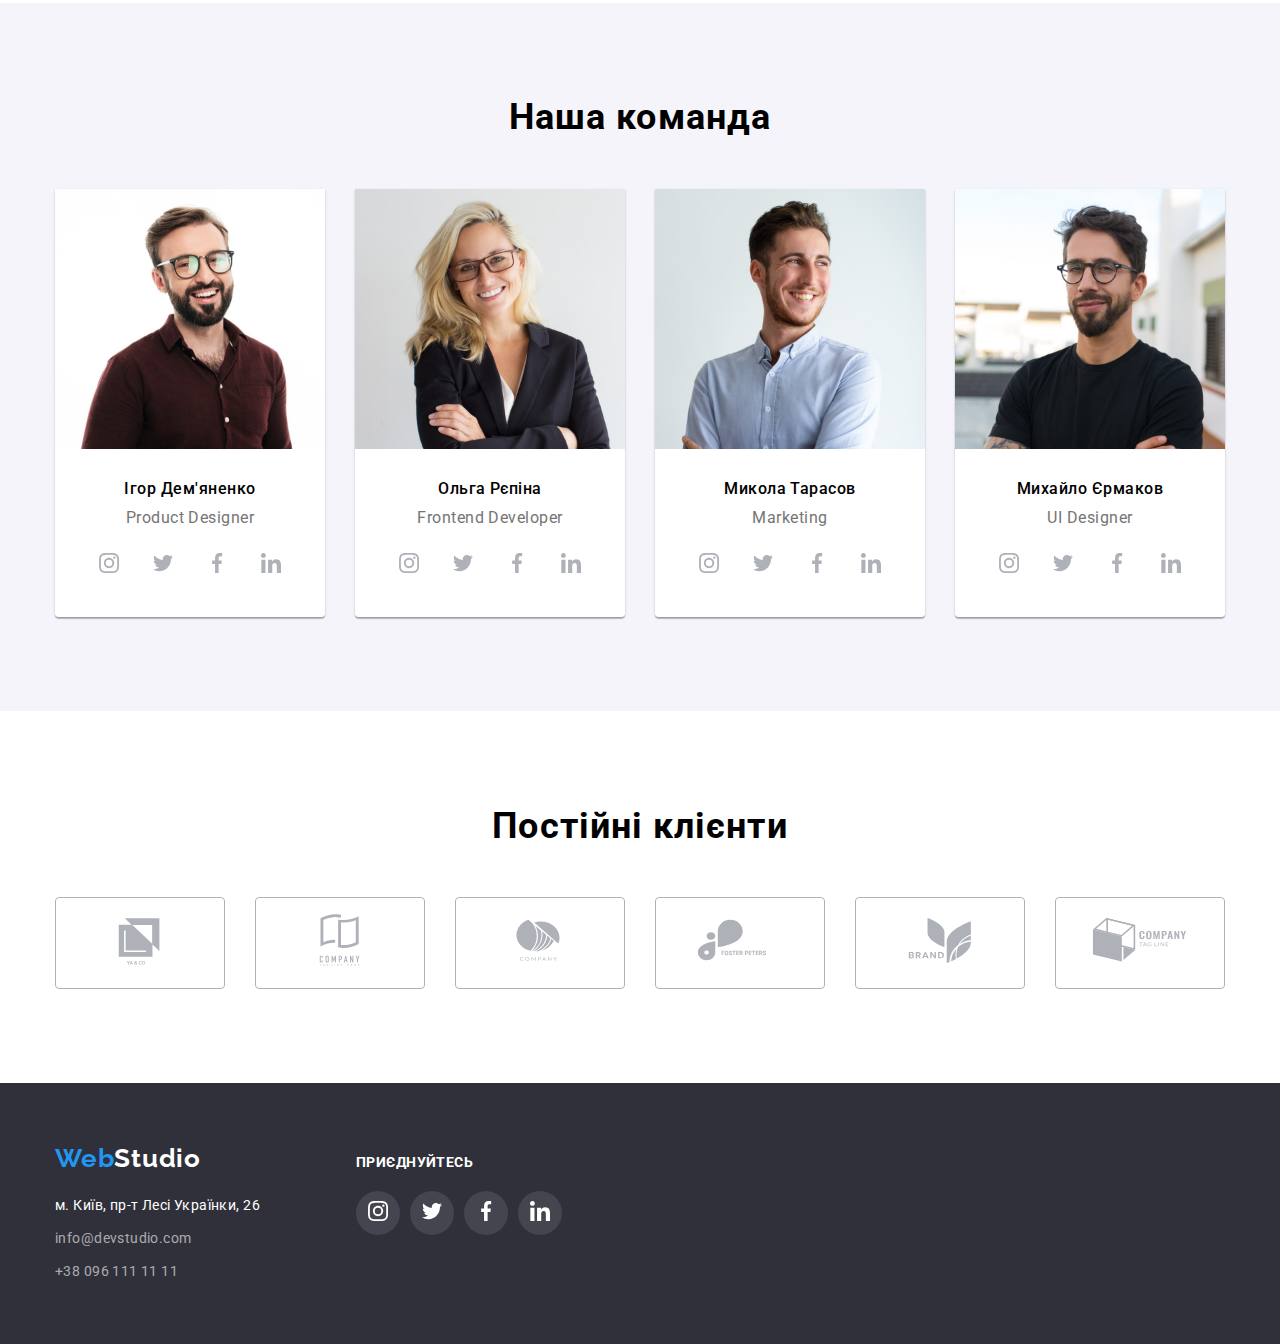
==== commit 005335ca: "Add social icons for footer" ====
--- a/index.html
+++ b/index.html
@@ -14,7 +14,6 @@
       rel="stylesheet"
       href="https://cdnjs.cloudflare.com/ajax/libs/modern-normalize/1.1.0/modern-normalize.min.css"
     />
-
     <link rel="stylesheet" href="./css/styles.css" />
     <title>WebStudio</title>
   </head>
@@ -35,13 +34,13 @@
               href="mailto:info@devstudio.com"
               target="_blank"
               rel="noopener noreferrer nofollow"
-              class="contacts-link"> <svg class="icon-envelope">
-                <use href="./images/svg/symbol-defs.svg#icon-envelope"></use>
+              class="contacts-link"> <svg width="16" height="12" class="icon-envelope">
+                <use href="./images/svg/icons.svg#icon-envelope"></use>
               </svg>info@devstudio.com</a>
           </li>
           <li class="item">
-            <a href="tel:+380961111111" class="contacts-link"> <svg class="icon-phone">
-                <use href="./images/svg/symbol-defs.svg#icon-smartphone"></use>
+            <a href="tel:+380961111111" class="contacts-link"> <svg width="16" height="12" class="icon-phone">
+                <use href="./images/svg/icons.svg#icon-smartphone"></use>
               </svg>+38 096 111 11 11</a>
           </li>
         </ul>
@@ -61,7 +60,7 @@
               <li class="features-item">
                 <div class="container-icon">
                   <svg class="icon">
-                    <use href="./images/svg/symbol-defs.svg#icon-antenna"> 
+                    <use href="./images/svg/icons.svg#icon-antenna"> 
                     </use>
                   </svg>
                 </div>
@@ -73,7 +72,7 @@
               <li class="features-item">
                 <div class="container-icon">
                   <svg class="icon">
-                    <use href="./images/svg/symbol-defs.svg#icon-clock"> 
+                    <use href="./images/svg/icons.svg#icon-clock"> 
                     </use>
                   </svg>
                 </div>
@@ -85,7 +84,7 @@
               <li class="features-item">
                 <div class="container-icon">
                   <svg class="icon">
-                    <use href="./images/svg/symbol-defs.svg#icon-diagram"> 
+                    <use href="./images/svg/icons.svg#icon-diagram"> 
                     </use>
                   </svg>
                 </div>
@@ -97,7 +96,7 @@
               <li class="features-item">
                 <div class="container-icon">
                   <svg class="icon">
-                    <use href="./images/svg/symbol-defs.svg#icon-astronaut"> 
+                    <use href="./images/svg/icons.svg#icon-astronaut"> 
                     </use>
                   </svg>
                 </div>
@@ -135,10 +134,10 @@
               <h3 class="team-title">Ігор Дем'яненко</h3>
               <p lang="en" class="team-profession">Product Designer</p>
               <ul class="social-list list">
-               <li class="social-item"><a class="social-link" href=""><svg width="20" height="20" class="social-icon"> <use href="./images/svg/symbol-defs.svg#icon-instagram"></use></svg></a></li>
-                <li class="social-item"><a class="social-link" href=""><svg width="20" height="20" class="social-icon"> <use href="./images/svg/symbol-defs.svg#icon-twitter"></use></svg></a></li>
-                <li class="social-item"><a class="social-link" href=""><svg width="20" height="20" class="social-icon"> <use href="./images/svg/symbol-defs.svg#icon-facebook"></use></svg></a></li>
-                <li class="social-item"><a class="social-link" href=""><svg width="20" height="20" class="social-icon"> <use href="./images/svg/symbol-defs.svg#icon-linkedin"></use></svg></a></li>
+               <li class="social-item"><a class="social-link" href=""><svg width="20" height="20" class="social-icon"> <use href="./images/svg/icons.svg#icon-instagram"></use></svg></a></li>
+                <li class="social-item"><a class="social-link" href=""><svg width="20" height="20" class="social-icon"> <use href="./images/svg/icons.svg#icon-twitter"></use></svg></a></li>
+                <li class="social-item"><a class="social-link" href=""><svg width="20" height="20" class="social-icon"> <use href="./images/svg/icons.svg#icon-facebook"></use></svg></a></li>
+                <li class="social-item"><a class="social-link" href=""><svg width="20" height="20" class="social-icon"> <use href="./images/svg/icons.svg#icon-linkedin"></use></svg></a></li>
             </ul>
               </div>
             </li>
@@ -148,10 +147,10 @@
               <h3 class="team-title">Ольга Рєпіна</h3>
               <p lang="en" class="team-profession">Frontend Developer</p>
               <ul class="social-list list">
-               <li class="social-item"><a class="social-link" href=""><svg width="20" height="20" class="social-icon"> <use href="./images/svg/symbol-defs.svg#icon-instagram"></use></svg></a></li>
-                <li class="social-item"><a class="social-link" href=""><svg width="20" height="20" class="social-icon"> <use href="./images/svg/symbol-defs.svg#icon-twitter"></use></svg></a></li>
-                <li class="social-item"><a class="social-link" href=""><svg width="20" height="20" class="social-icon"> <use href="./images/svg/symbol-defs.svg#icon-facebook"></use></svg></a></li>
-                <li class="social-item"><a class="social-link" href=""><svg width="20" height="20" class="social-icon"> <use href="./images/svg/symbol-defs.svg#icon-linkedin"></use></svg></a></li>
+               <li class="social-item"><a class="social-link" href=""><svg width="20" height="20" class="social-icon"> <use href="./images/svg/icons.svg#icon-instagram"></use></svg></a></li>
+                <li class="social-item"><a class="social-link" href=""><svg width="20" height="20" class="social-icon"> <use href="./images/svg/icons.svg#icon-twitter"></use></svg></a></li>
+                <li class="social-item"><a class="social-link" href=""><svg width="20" height="20" class="social-icon"> <use href="./images/svg/icons.svg#icon-facebook"></use></svg></a></li>
+                <li class="social-item"><a class="social-link" href=""><svg width="20" height="20" class="social-icon"> <use href="./images/svg/icons.svg#icon-linkedin"></use></svg></a></li>
             </ul>
             </div>
            </li>
@@ -161,10 +160,10 @@
               <h3 class="team-title">Микола Тарасов</h3>
               <p lang="en" class="team-profession">Marketing</p>
               <ul class="social-list list">
-               <li class="social-item"><a class="social-link" href=""><svg width="20" height="20" class="social-icon"> <use href="./images/svg/symbol-defs.svg#icon-instagram"></use></svg></a></li>
-                <li class="social-item"><a class="social-link" href=""><svg width="20" height="20" class="social-icon"> <use href="./images/svg/symbol-defs.svg#icon-twitter"></use></svg></a></li>
-                <li class="social-item"><a class="social-link" href=""><svg width="20" height="20" class="social-icon"> <use href="./images/svg/symbol-defs.svg#icon-facebook"></use></svg></a></li>
-                <li class="social-item"><a class="social-link" href=""><svg width="20" height="20" class="social-icon"> <use href="./images/svg/symbol-defs.svg#icon-linkedin"></use></svg></a></li>
+               <li class="social-item"><a class="social-link" href=""><svg width="20" height="20" class="social-icon"> <use href="./images/svg/icons.svg#icon-instagram"></use></svg></a></li>
+                <li class="social-item"><a class="social-link" href=""><svg width="20" height="20" class="social-icon"> <use href="./images/svg/icons.svg#icon-twitter"></use></svg></a></li>
+                <li class="social-item"><a class="social-link" href=""><svg width="20" height="20" class="social-icon"> <use href="./images/svg/icons.svg#icon-facebook"></use></svg></a></li>
+                <li class="social-item"><a class="social-link" href=""><svg width="20" height="20" class="social-icon"> <use href="./images/svg/icons.svg#icon-linkedin"></use></svg></a></li>
             </ul>
               </div>
             </li>
@@ -174,10 +173,10 @@
               <h3 class="team-title">Михайло Єрмаков</h3>
               <p lang="en" class="team-profession">UI Designer</p>
               <ul class="social-list list">
-               <li class="social-item"><a class="social-link" href=""><svg width="20" height="20" class="social-icon"> <use href="./images/svg/symbol-defs.svg#icon-instagram"></use></svg></a></li>
-                <li class="social-item"><a class="social-link" href=""><svg width="20" height="20" class="social-icon"> <use href="./images/svg/symbol-defs.svg#icon-twitter"></use></svg></a></li>
-                <li class="social-item"><a class="social-link" href=""><svg width="20" height="20" class="social-icon"> <use href="./images/svg/symbol-defs.svg#icon-facebook"></use></svg></a></li>
-                <li class="social-item"><a class="social-link" href=""><svg width="20" height="20" class="social-icon"> <use href="./images/svg/symbol-defs.svg#icon-linkedin"></use></svg></a></li>
+               <li class="social-item"><a class="social-link" href=""><svg width="20" height="20" class="social-icon"> <use href="./images/svg/icons.svg#icon-instagram"></use></svg></a></li>
+                <li class="social-item"><a class="social-link" href=""><svg width="20" height="20" class="social-icon"> <use href="./images/svg/icons.svg#icon-twitter"></use></svg></a></li>
+                <li class="social-item"><a class="social-link" href=""><svg width="20" height="20" class="social-icon"> <use href="./images/svg/icons.svg#icon-facebook"></use></svg></a></li>
+                <li class="social-item"><a class="social-link" href=""><svg width="20" height="20" class="social-icon"> <use href="./images/svg/icons.svg#icon-linkedin"></use></svg></a></li>
             </ul>
               </div>
             </li>
@@ -188,25 +187,25 @@
 <div class="container">
   <h2 class="clients-title">Постійні клієнти</h2>
 <ul class="clients-list list">
-<li class="clients-item"><a href="" class="clients-link"> <svg width="106" height="60" class="clients-icon"><use href="./images/svg/symbol-defs.svg#icon-Logo5"></use></svg>
-</a></li>
-<li class="clients-item"><a href="" class="clients-link"> <svg width="106" height="60" class="clients-icon"><use href="./images/svg/symbol-defs.svg#icon-Logo4"></use></svg>
-</a></li>
-<li class="clients-item"><a href="" class="clients-link"> <svg width="106" height="60" class="clients-icon"><use href="./images/svg/symbol-defs.svg#icon-Logo3"></use></svg>
-</a></li>
-<li class="clients-item"><a href="" class="clients-link"> <svg width="106" height="60" class="clients-icon"><use href="./images/svg/symbol-defs.svg#icon-Logo2"></use></svg>
-</a></li>
-<li class="clients-item"><a href="" class="clients-link"> <svg width="106" height="60" class="clients-icon"><use href="./images/svg/symbol-defs.svg#icon-Logo1"></use></svg>
-</a></li>
-<li class="clients-item"><a href="" class="clients-link"> <svg width="106" height="60" class="clients-icon"><use href="./images/svg/symbol-defs.svg#icon-Logo"></use></svg>
+<li class="clients-item"><a href="" class="clients-link"> <svg width="106" height="60" class="clients-icon"><use href="./images/svg/icons.svg#icon-Logo5"></use></svg>
+</a></li>
+<li class="clients-item"><a href="" class="clients-link"> <svg width="106" height="60" class="clients-icon"><use href="./images/svg/icons.svg#icon-Logo4"></use></svg>
+</a></li>
+<li class="clients-item"><a href="" class="clients-link"> <svg width="106" height="60" class="clients-icon"><use href="./images/svg/icons.svg#icon-Logo3"></use></svg>
+</a></li>
+<li class="clients-item"><a href="" class="clients-link"> <svg width="106" height="60" class="clients-icon"><use href="./images/svg/icons.svg#icon-Logo2"></use></svg>
+</a></li>
+<li class="clients-item"><a href="" class="clients-link"> <svg width="106" height="60" class="clients-icon"><use href="./images/svg/icons.svg#icon-Logo1"></use></svg>
+</a></li>
+<li class="clients-item"><a href="" class="clients-link"> <svg width="106" height="60" class="clients-icon"><use href="./images/svg/icons.svg#icon-Logo"></use></svg>
 </a></li>
 </ul>
 </div>
         </section>
     </main>
     <footer class="footer">
-      <div class="container">
-        <a href="./index.html" lang="en" class="logo-footer"
+      <div class="container footer-container">
+        <div><a href="./index.html" lang="en" class="logo-footer"
           ><span class="logo-web">Web</span>Studio</a
         >
         <address id="address">
@@ -234,8 +233,17 @@
               <a href="tel:+380961111111" class="footer-link">+38 096 111 11 11</a>
             </li>
           </ul>
-        </address>
-      </div>
+        </address></div>
+        <div class="social-container">
+          <p class="social-title">приєднуйтесь</p>
+          <ul class="social-list list">
+                <li class="social-item footer-social"><a href=""><svg width="20" height="20" class="social-icon"> <use href="./images/svg/icons.svg#icon-instagram"></use></svg></a></li>
+                <li class="social-item footer-social"><a href=""><svg width="20" height="20" class="social-icon"> <use href="./images/svg/icons.svg#icon-twitter"></use></svg></a></li>
+                <li class="social-item footer-social"><a href=""><svg width="20" height="20" class="social-icon"> <use href="./images/svg/icons.svg#icon-facebook"></use></svg></a></li>
+                <li class="social-item footer-social"><a href=""><svg width="20" height="20" class="social-icon"> <use href="./images/svg/icons.svg#icon-linkedin"></use></svg></a></li>
+            </ul>
+        </div>
+</div>
     </footer>
     </div>
   </body>
--- a/css/styles.css
+++ b/css/styles.css
@@ -140,8 +140,6 @@
 
 .icon-envelope,
 .icon-phone {
-  width: 16px;
-  height: 12px;
   margin-right: 10px;
   fill: currentColor;
 }
@@ -173,14 +171,6 @@
   background-position: center;
   border: 1px solid #000000;
 }
-
-/* .overlay {
-  max-width: 1600px;
-  min-height: 480px;
-  margin-left: auto;
-  margin-right: auto;
-  background-image: url('./images/bcground.jpg');
-} */
 
 .hero-title {
   margin-bottom: 30px;
@@ -426,6 +416,11 @@
   background-color: var(--background-secondary);
 }
 
+.footer-container {
+  display: flex;
+  align-items: baseline;
+}
+
 .logo-footer {
   font-family: 'Raleway', sans-serif;
   font-weight: 700;
@@ -462,6 +457,31 @@
 .footer-link:hover,
 .footer-link:focus {
   color: var(--accent-color);
+}
+
+.social-container {
+  margin-left: 70px;
+}
+
+.footer-social {
+  margin-top: 0;
+  margin-bottom: 0;
+  background: rgba(255, 255, 255, 0.1);
+}
+
+.footer-social .social-icon {
+  fill: var(--hero-text-color);
+}
+
+.social-title {
+  padding-bottom: 20px;
+
+  font-weight: 700;
+  font-size: 14px;
+  line-height: 1.14;
+  letter-spacing: 0.03em;
+  text-transform: uppercase;
+  color: var(--hero-text-color);
 }
 
 .visually-hidden {
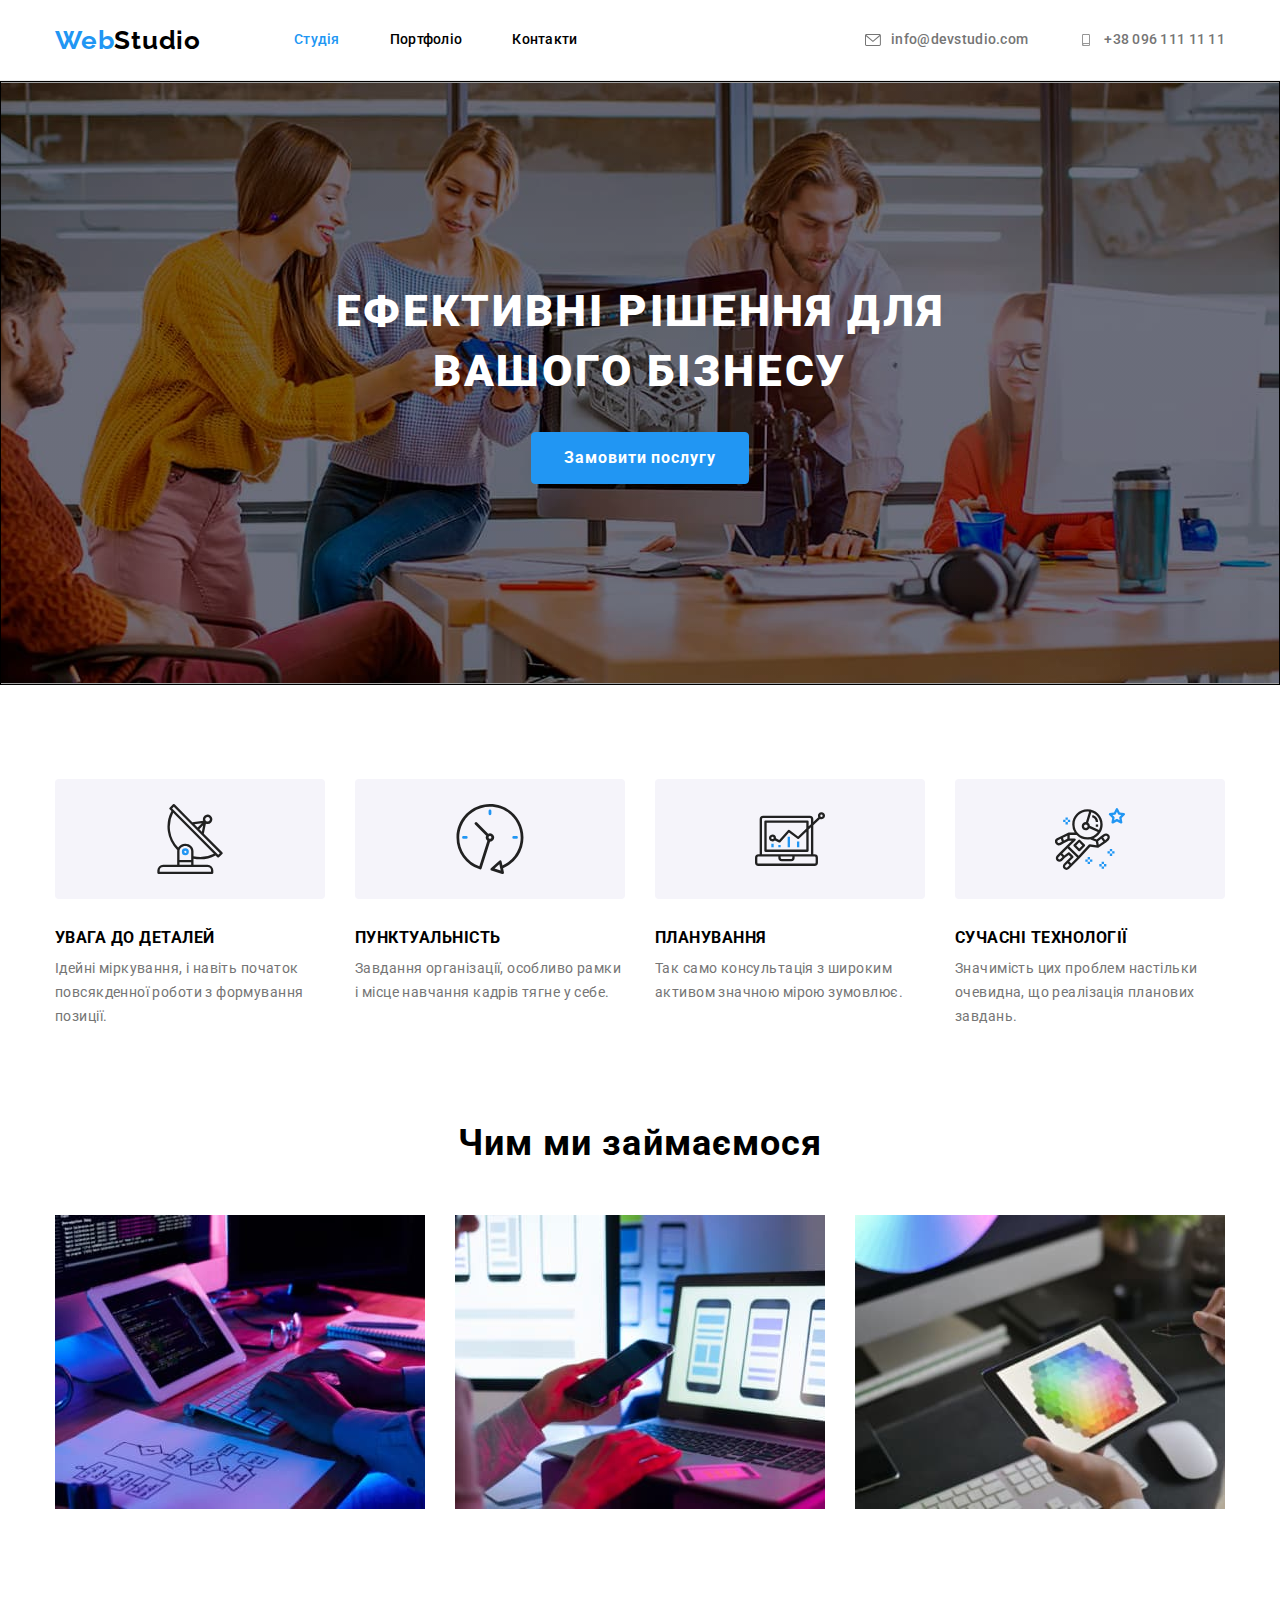
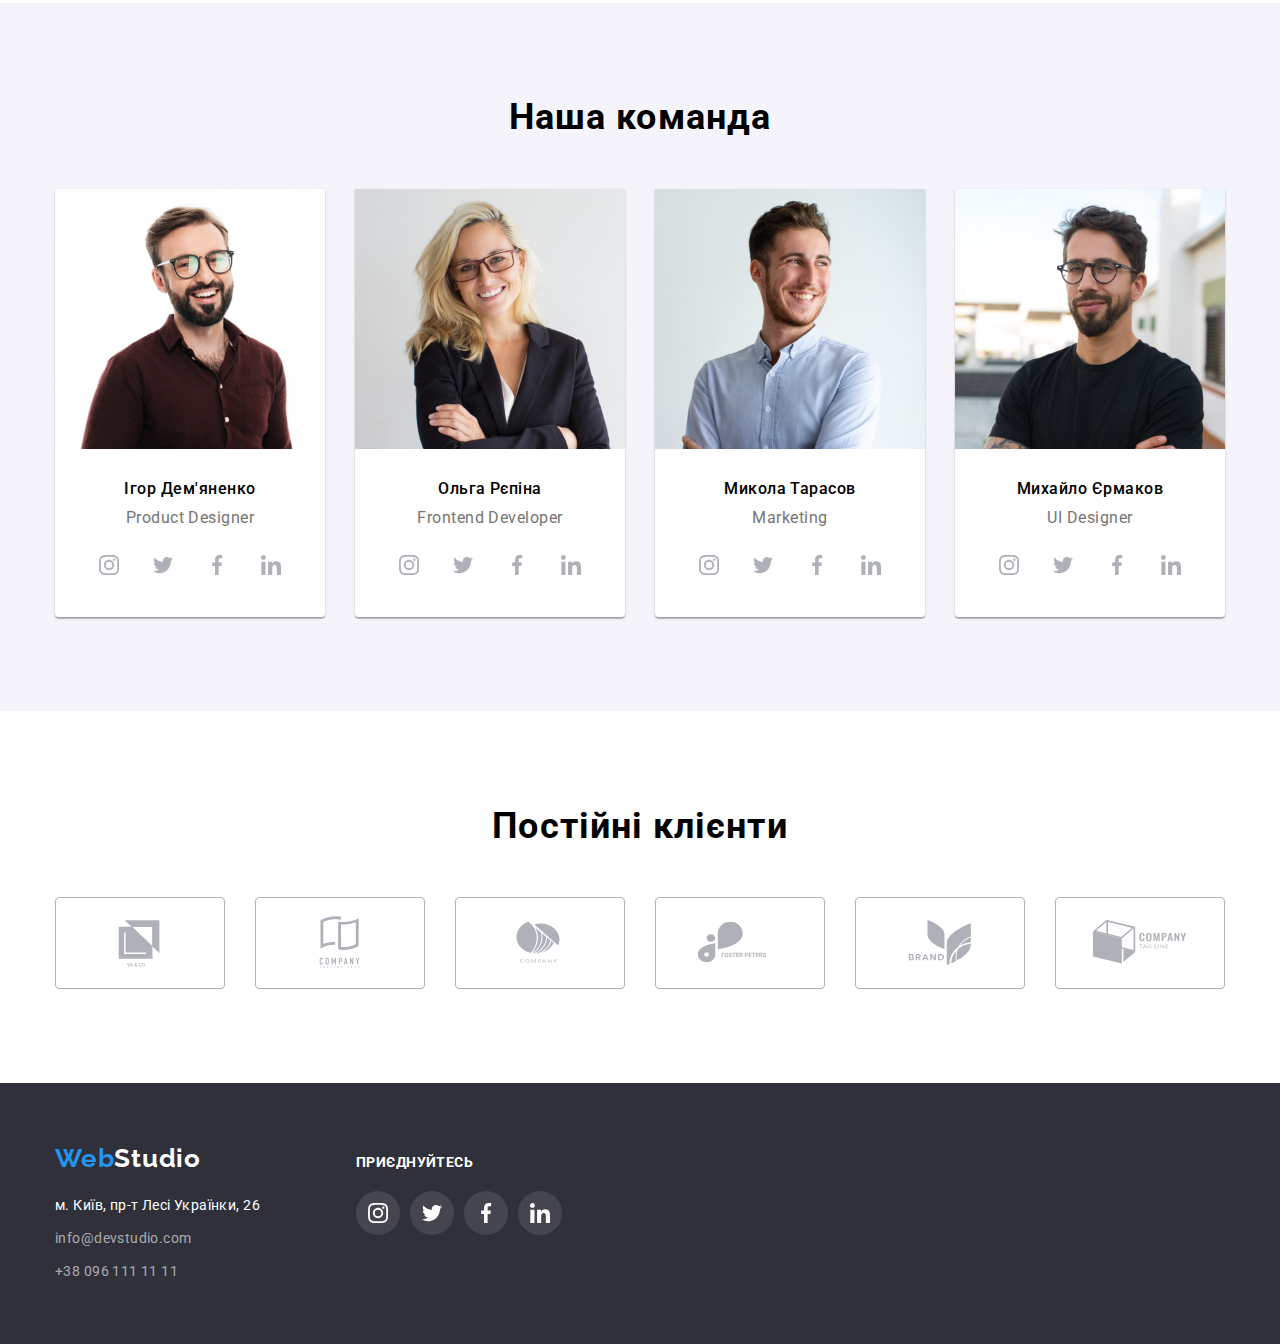
==== commit 9fd8bbd8: "Add shadows for portfolio.html" ====
--- a/index.html
+++ b/index.html
@@ -30,88 +30,89 @@
         </nav>
         <ul class="header-contacts list">
           <li class="item">
-             <a 
+            <a
               href="mailto:info@devstudio.com"
               target="_blank"
               rel="noopener noreferrer nofollow"
-              class="contacts-link"> <svg width="16" height="12" class="icon-envelope">
-                <use href="./images/svg/icons.svg#icon-envelope"></use>
-              </svg>info@devstudio.com</a>
+              class="contacts-link"
+            >
+              <svg width="16" height="12" class="icon-envelope">
+                <use href="./images/svg/icons.svg#icon-envelope"></use></svg
+              >info@devstudio.com</a
+            >
           </li>
           <li class="item">
-            <a href="tel:+380961111111" class="contacts-link"> <svg width="16" height="12" class="icon-phone">
-                <use href="./images/svg/icons.svg#icon-smartphone"></use>
-              </svg>+38 096 111 11 11</a>
+            <a href="tel:+380961111111" class="contacts-link">
+              <svg width="16" height="12" class="icon-phone">
+                <use href="./images/svg/icons.svg#icon-smartphone"></use></svg
+              >+38 096 111 11 11</a
+            >
           </li>
         </ul>
       </div>
     </header>
-    <main>      
-        <section class="hero section">        
-          <div class="container">
-             <h1 class="hero-title">Ефективні рішення для вашого бізнесу</h1>
+    <main>
+      <section class="hero section">
+        <div class="container">
+          <h1 class="hero-title">Ефективні рішення для вашого бізнесу</h1>
           <button type="button" class="button">Замовити послугу</button>
-          </div>  
-        </section>
-        <section class="section"> 
-          <div class="container">       
-            <h2 class="visually-hidden">Переваги</h2>
-              <ul class="features-list list">
-              <li class="features-item">
-                <div class="container-icon">
-                  <svg class="icon">
-                    <use href="./images/svg/icons.svg#icon-antenna"> 
-                    </use>
-                  </svg>
-                </div>
-                <h3 class="title">УВАГА ДО ДЕТАЛЕЙ</h3>
-                <p class="feature-text">
-                  Ідейні міркування, і навіть початок повсякденної роботи з формування позиції.
-                </p>
-              </li>
-              <li class="features-item">
-                <div class="container-icon">
-                  <svg class="icon">
-                    <use href="./images/svg/icons.svg#icon-clock"> 
-                    </use>
-                  </svg>
-                </div>
-                <h3 class="title">ПУНКТУАЛЬНІСТЬ</h3>
-                <p class="feature-text">
-                  Завдання організації, особливо рамки і місце навчання кадрів тягне у себе.
-                </p>
-              </li>
-              <li class="features-item">
-                <div class="container-icon">
-                  <svg class="icon">
-                    <use href="./images/svg/icons.svg#icon-diagram"> 
-                    </use>
-                  </svg>
-                </div>
-                <h3 class="title">ПЛАНУВАННЯ</h3>
-                <p class="feature-text">
-                  Так само консультація з широким активом значною мірою зумовлює.
-                </p>
-              </li>
-              <li class="features-item">
-                <div class="container-icon">
-                  <svg class="icon">
-                    <use href="./images/svg/icons.svg#icon-astronaut"> 
-                    </use>
-                  </svg>
-                </div>
-                <h3 class="title">СУЧАСНІ ТЕХНОЛОГІЇ</h3>
-                <p class="feature-text">
-                  Значимість цих проблем настільки очевидна, що реалізація планових завдань.
-                </p>
-              </li>
-            </ul>
-          </div>
-        </section>
-        <section class="section about-section">
-          <div class="container">         
+        </div>
+      </section>
+      <section class="section">
+        <div class="container">
+          <h2 class="visually-hidden">Переваги</h2>
+          <ul class="features-list list">
+            <li class="features-item">
+              <div class="container-icon">
+                <svg class="icon">
+                  <use href="./images/svg/icons.svg#icon-antenna"></use>
+                </svg>
+              </div>
+              <h3 class="title">УВАГА ДО ДЕТАЛЕЙ</h3>
+              <p class="feature-text">
+                Ідейні міркування, і навіть початок повсякденної роботи з формування позиції.
+              </p>
+            </li>
+            <li class="features-item">
+              <div class="container-icon">
+                <svg class="icon">
+                  <use href="./images/svg/icons.svg#icon-clock"></use>
+                </svg>
+              </div>
+              <h3 class="title">ПУНКТУАЛЬНІСТЬ</h3>
+              <p class="feature-text">
+                Завдання організації, особливо рамки і місце навчання кадрів тягне у себе.
+              </p>
+            </li>
+            <li class="features-item">
+              <div class="container-icon">
+                <svg class="icon">
+                  <use href="./images/svg/icons.svg#icon-diagram"></use>
+                </svg>
+              </div>
+              <h3 class="title">ПЛАНУВАННЯ</h3>
+              <p class="feature-text">
+                Так само консультація з широким активом значною мірою зумовлює.
+              </p>
+            </li>
+            <li class="features-item">
+              <div class="container-icon">
+                <svg class="icon">
+                  <use href="./images/svg/icons.svg#icon-astronaut"></use>
+                </svg>
+              </div>
+              <h3 class="title">СУЧАСНІ ТЕХНОЛОГІЇ</h3>
+              <p class="feature-text">
+                Значимість цих проблем настільки очевидна, що реалізація планових завдань.
+              </p>
+            </li>
+          </ul>
+        </div>
+      </section>
+      <section class="section about-section">
+        <div class="container">
           <h2 class="about-title">Чим ми займаємося</h2>
-            <ul class="about-list list">
+          <ul class="about-list list">
             <li class="about-item">
               <img src="./images/img.jpg" alt="Програмування для комп'ютера" width="370" />
             </li>
@@ -122,129 +123,260 @@
               <img src="./images/img(2).jpg" alt="Програмування для планшетів" width="370" />
             </li>
           </ul>
-          </div>
-        </section>
-        <section class="team-section section">
-          <div class="container">
+        </div>
+      </section>
+      <section class="team-section section">
+        <div class="container">
           <h2 class="our-team-title">Наша команда</h2>
           <ul class="team-list list">
             <li class="team-link">
               <img src="./images/team/img.jpg" alt="Ігор Дем'яненко" width="270" />
               <div class="team-container">
-              <h3 class="team-title">Ігор Дем'яненко</h3>
-              <p lang="en" class="team-profession">Product Designer</p>
-              <ul class="social-list list">
-               <li class="social-item"><a class="social-link" href=""><svg width="20" height="20" class="social-icon"> <use href="./images/svg/icons.svg#icon-instagram"></use></svg></a></li>
-                <li class="social-item"><a class="social-link" href=""><svg width="20" height="20" class="social-icon"> <use href="./images/svg/icons.svg#icon-twitter"></use></svg></a></li>
-                <li class="social-item"><a class="social-link" href=""><svg width="20" height="20" class="social-icon"> <use href="./images/svg/icons.svg#icon-facebook"></use></svg></a></li>
-                <li class="social-item"><a class="social-link" href=""><svg width="20" height="20" class="social-icon"> <use href="./images/svg/icons.svg#icon-linkedin"></use></svg></a></li>
-            </ul>
+                <h3 class="team-title">Ігор Дем'яненко</h3>
+                <p lang="en" class="team-profession">Product Designer</p>
+                <ul class="social-list list">
+                  <li class="social-item">
+                    <a href="" class="social-link"
+                      ><svg width="20" height="20" class="social-icon">
+                        <use href="./images/svg/icons.svg#icon-instagram"></use></svg
+                    ></a>
+                  </li>
+                  <li class="social-item">
+                    <a href="" class="social-link"
+                      ><svg width="20" height="20" class="social-icon">
+                        <use href="./images/svg/icons.svg#icon-twitter"></use></svg
+                    ></a>
+                  </li>
+                  <li class="social-item">
+                    <a href="" class="social-link"
+                      ><svg width="20" height="20" class="social-icon">
+                        <use href="./images/svg/icons.svg#icon-facebook"></use></svg
+                    ></a>
+                  </li>
+                  <li class="social-item">
+                    <a href="" class="social-link"
+                      ><svg width="20" height="20" class="social-icon">
+                        <use href="./images/svg/icons.svg#icon-linkedin"></use></svg
+                    ></a>
+                  </li>
+                </ul>
               </div>
             </li>
             <li class="team-link">
               <img src="./images/team/img1.jpg" alt="Ольга Рєпіна" width="270" />
               <div class="team-container">
-              <h3 class="team-title">Ольга Рєпіна</h3>
-              <p lang="en" class="team-profession">Frontend Developer</p>
-              <ul class="social-list list">
-               <li class="social-item"><a class="social-link" href=""><svg width="20" height="20" class="social-icon"> <use href="./images/svg/icons.svg#icon-instagram"></use></svg></a></li>
-                <li class="social-item"><a class="social-link" href=""><svg width="20" height="20" class="social-icon"> <use href="./images/svg/icons.svg#icon-twitter"></use></svg></a></li>
-                <li class="social-item"><a class="social-link" href=""><svg width="20" height="20" class="social-icon"> <use href="./images/svg/icons.svg#icon-facebook"></use></svg></a></li>
-                <li class="social-item"><a class="social-link" href=""><svg width="20" height="20" class="social-icon"> <use href="./images/svg/icons.svg#icon-linkedin"></use></svg></a></li>
-            </ul>
-            </div>
-           </li>
+                <h3 class="team-title">Ольга Рєпіна</h3>
+                <p lang="en" class="team-profession">Frontend Developer</p>
+                <ul class="social-list list">
+                  <li class="social-item">
+                    <a href="" class="social-link"
+                      ><svg width="20" height="20" class="social-icon">
+                        <use href="./images/svg/icons.svg#icon-instagram"></use></svg
+                    ></a>
+                  </li>
+                  <li class="social-item">
+                    <a href="" class="social-link"
+                      ><svg width="20" height="20" class="social-icon">
+                        <use href="./images/svg/icons.svg#icon-twitter"></use></svg
+                    ></a>
+                  </li>
+                  <li class="social-item">
+                    <a href="" class="social-link"
+                      ><svg width="20" height="20" class="social-icon">
+                        <use href="./images/svg/icons.svg#icon-facebook"></use></svg
+                    ></a>
+                  </li>
+                  <li class="social-item">
+                    <a href="" class="social-link"
+                      ><svg width="20" height="20" class="social-icon">
+                        <use href="./images/svg/icons.svg#icon-linkedin"></use></svg
+                    ></a>
+                  </li>
+                </ul>
+              </div>
+            </li>
             <li class="team-link">
               <img src="./images/team/img2.jpg" alt="Микола Тарасов" width="270" />
               <div class="team-container">
-              <h3 class="team-title">Микола Тарасов</h3>
-              <p lang="en" class="team-profession">Marketing</p>
-              <ul class="social-list list">
-               <li class="social-item"><a class="social-link" href=""><svg width="20" height="20" class="social-icon"> <use href="./images/svg/icons.svg#icon-instagram"></use></svg></a></li>
-                <li class="social-item"><a class="social-link" href=""><svg width="20" height="20" class="social-icon"> <use href="./images/svg/icons.svg#icon-twitter"></use></svg></a></li>
-                <li class="social-item"><a class="social-link" href=""><svg width="20" height="20" class="social-icon"> <use href="./images/svg/icons.svg#icon-facebook"></use></svg></a></li>
-                <li class="social-item"><a class="social-link" href=""><svg width="20" height="20" class="social-icon"> <use href="./images/svg/icons.svg#icon-linkedin"></use></svg></a></li>
-            </ul>
+                <h3 class="team-title">Микола Тарасов</h3>
+                <p lang="en" class="team-profession">Marketing</p>
+                <ul class="social-list list">
+                  <li class="social-item">
+                    <a href="" class="social-link"
+                      ><svg width="20" height="20" class="social-icon">
+                        <use href="./images/svg/icons.svg#icon-instagram"></use></svg
+                    ></a>
+                  </li>
+                  <li class="social-item">
+                    <a href="" class="social-link"
+                      ><svg width="20" height="20" class="social-icon">
+                        <use href="./images/svg/icons.svg#icon-twitter"></use></svg
+                    ></a>
+                  </li>
+                  <li class="social-item">
+                    <a href="" class="social-link"
+                      ><svg width="20" height="20" class="social-icon">
+                        <use href="./images/svg/icons.svg#icon-facebook"></use></svg
+                    ></a>
+                  </li>
+                  <li class="social-item">
+                    <a href="" class="social-link"
+                      ><svg width="20" height="20" class="social-icon">
+                        <use href="./images/svg/icons.svg#icon-linkedin"></use></svg
+                    ></a>
+                  </li>
+                </ul>
               </div>
             </li>
             <li class="team-link">
               <img src="./images/team/img3.jpg" alt="Михайло Єрмаков" width="270" />
               <div class="team-container">
-              <h3 class="team-title">Михайло Єрмаков</h3>
-              <p lang="en" class="team-profession">UI Designer</p>
-              <ul class="social-list list">
-               <li class="social-item"><a class="social-link" href=""><svg width="20" height="20" class="social-icon"> <use href="./images/svg/icons.svg#icon-instagram"></use></svg></a></li>
-                <li class="social-item"><a class="social-link" href=""><svg width="20" height="20" class="social-icon"> <use href="./images/svg/icons.svg#icon-twitter"></use></svg></a></li>
-                <li class="social-item"><a class="social-link" href=""><svg width="20" height="20" class="social-icon"> <use href="./images/svg/icons.svg#icon-facebook"></use></svg></a></li>
-                <li class="social-item"><a class="social-link" href=""><svg width="20" height="20" class="social-icon"> <use href="./images/svg/icons.svg#icon-linkedin"></use></svg></a></li>
-            </ul>
-              </div>
-            </li>
-          </ul>
-          </div>
-        </section>
-        <section class="section">
-<div class="container">
-  <h2 class="clients-title">Постійні клієнти</h2>
-<ul class="clients-list list">
-<li class="clients-item"><a href="" class="clients-link"> <svg width="106" height="60" class="clients-icon"><use href="./images/svg/icons.svg#icon-Logo5"></use></svg>
-</a></li>
-<li class="clients-item"><a href="" class="clients-link"> <svg width="106" height="60" class="clients-icon"><use href="./images/svg/icons.svg#icon-Logo4"></use></svg>
-</a></li>
-<li class="clients-item"><a href="" class="clients-link"> <svg width="106" height="60" class="clients-icon"><use href="./images/svg/icons.svg#icon-Logo3"></use></svg>
-</a></li>
-<li class="clients-item"><a href="" class="clients-link"> <svg width="106" height="60" class="clients-icon"><use href="./images/svg/icons.svg#icon-Logo2"></use></svg>
-</a></li>
-<li class="clients-item"><a href="" class="clients-link"> <svg width="106" height="60" class="clients-icon"><use href="./images/svg/icons.svg#icon-Logo1"></use></svg>
-</a></li>
-<li class="clients-item"><a href="" class="clients-link"> <svg width="106" height="60" class="clients-icon"><use href="./images/svg/icons.svg#icon-Logo"></use></svg>
-</a></li>
-</ul>
-</div>
-        </section>
+                <h3 class="team-title">Михайло Єрмаков</h3>
+                <p lang="en" class="team-profession">UI Designer</p>
+                <ul class="social-list list">
+                  <li class="social-item">
+                    <a href="" class="social-link"
+                      ><svg width="20" height="20" class="social-icon">
+                        <use href="./images/svg/icons.svg#icon-instagram"></use></svg
+                    ></a>
+                  </li>
+                  <li class="social-item">
+                    <a href="" class="social-link"
+                      ><svg width="20" height="20" class="social-icon">
+                        <use href="./images/svg/icons.svg#icon-twitter"></use></svg
+                    ></a>
+                  </li>
+                  <li class="social-item">
+                    <a href="" class="social-link"
+                      ><svg width="20" height="20" class="social-icon">
+                        <use href="./images/svg/icons.svg#icon-facebook"></use></svg
+                    ></a>
+                  </li>
+                  <li class="social-item">
+                    <a href="" class="social-link"
+                      ><svg width="20" height="20" class="social-icon">
+                        <use href="./images/svg/icons.svg#icon-linkedin"></use></svg
+                    ></a>
+                  </li>
+                </ul>
+              </div>
+            </li>
+          </ul>
+        </div>
+      </section>
+      <section class="section">
+        <div class="container">
+          <h2 class="clients-title">Постійні клієнти</h2>
+          <ul class="clients-list list">
+            <li class="clients-item">
+              <a href="">
+                <svg width="106" height="60" class="clients-icon">
+                  <use href="./images/svg/icons.svg#icon-Logo5"></use>
+                </svg>
+              </a>
+            </li>
+            <li class="clients-item">
+              <a href="">
+                <svg width="106" height="60" class="clients-icon">
+                  <use href="./images/svg/icons.svg#icon-Logo4"></use>
+                </svg>
+              </a>
+            </li>
+            <li class="clients-item">
+              <a href="">
+                <svg width="106" height="60" class="clients-icon">
+                  <use href="./images/svg/icons.svg#icon-Logo3"></use>
+                </svg>
+              </a>
+            </li>
+            <li class="clients-item">
+              <a href="">
+                <svg width="106" height="60" class="clients-icon">
+                  <use href="./images/svg/icons.svg#icon-Logo2"></use>
+                </svg>
+              </a>
+            </li>
+            <li class="clients-item">
+              <a href="">
+                <svg width="106" height="60" class="clients-icon">
+                  <use href="./images/svg/icons.svg#icon-Logo1"></use>
+                </svg>
+              </a>
+            </li>
+            <li class="clients-item">
+              <a href="">
+                <svg width="106" height="60" class="clients-icon">
+                  <use href="./images/svg/icons.svg#icon-Logo"></use>
+                </svg>
+              </a>
+            </li>
+          </ul>
+        </div>
+      </section>
     </main>
     <footer class="footer">
       <div class="container footer-container">
-        <div><a href="./index.html" lang="en" class="logo-footer"
-          ><span class="logo-web">Web</span>Studio</a
-        >
-        <address id="address">
-          <ul class="address-list">
-            <li class="address-item list">
-              <a
-                href="https://goo.gl/maps/rVkAFiqXuHVkaKfX6"
-                target="_blank"
-                rel="noopener noreferrer nofollow"
-                class="footer-link address"
-              >
-                м. Київ, пр-т Лесі Українки, 26</a
-              >
-            </li>
-            <li class="address-item list">
-              <a
-                href="mailto:info@devstudio.com"
-                target="_blank"
-                rel="noopener noreferrer nofollow"
-                class="footer-link"
-                >info@devstudio.com</a
-              >
-            </li>
-            <li class="address-item list">
-              <a href="tel:+380961111111" class="footer-link">+38 096 111 11 11</a>
-            </li>
-          </ul>
-        </address></div>
+        <div>
+          <a href="./index.html" lang="en" class="logo-footer"
+            ><span class="logo-web">Web</span>Studio</a
+          >
+          <address id="address">
+            <ul class="address-list">
+              <li class="address-item list">
+                <a
+                  href="https://goo.gl/maps/rVkAFiqXuHVkaKfX6"
+                  target="_blank"
+                  rel="noopener noreferrer nofollow"
+                  class="footer-link address"
+                >
+                  м. Київ, пр-т Лесі Українки, 26</a
+                >
+              </li>
+              <li class="address-item list">
+                <a
+                  href="mailto:info@devstudio.com"
+                  target="_blank"
+                  rel="noopener noreferrer nofollow"
+                  class="footer-link"
+                  >info@devstudio.com</a
+                >
+              </li>
+              <li class="address-item list">
+                <a href="tel:+380961111111" class="footer-link">+38 096 111 11 11</a>
+              </li>
+            </ul>
+          </address>
+        </div>
         <div class="social-container">
           <p class="social-title">приєднуйтесь</p>
-          <ul class="social-list list">
-                <li class="social-item footer-social"><a href=""><svg width="20" height="20" class="social-icon"> <use href="./images/svg/icons.svg#icon-instagram"></use></svg></a></li>
-                <li class="social-item footer-social"><a href=""><svg width="20" height="20" class="social-icon"> <use href="./images/svg/icons.svg#icon-twitter"></use></svg></a></li>
-                <li class="social-item footer-social"><a href=""><svg width="20" height="20" class="social-icon"> <use href="./images/svg/icons.svg#icon-facebook"></use></svg></a></li>
-                <li class="social-item footer-social"><a href=""><svg width="20" height="20" class="social-icon"> <use href="./images/svg/icons.svg#icon-linkedin"></use></svg></a></li>
-            </ul>
-        </div>
-</div>
+          <ul class="footer-social-list list">
+            <li class="footer-social">
+              <a href="" class="social-link"
+                ><svg width="20" height="20" class="social-icon">
+                  <use href="./images/svg/icons.svg#icon-instagram"></use></svg
+              ></a>
+            </li>
+            <li class="footer-social">
+              <a href="" class="social-link"
+                ><svg width="20" height="20" class="social-icon">
+                  <use href="./images/svg/icons.svg#icon-twitter"></use></svg
+              ></a>
+            </li>
+            <li class="footer-social">
+              <a href="" class="social-link"
+                ><svg width="20" height="20" class="social-icon">
+                  <use href="./images/svg/icons.svg#icon-facebook"></use></svg
+              ></a>
+            </li>
+            <li class="footer-social">
+              <a href="" class="social-link"
+                ><svg width="20" height="20" class="social-icon">
+                  <use href="./images/svg/icons.svg#icon-linkedin"></use></svg
+              ></a>
+            </li>
+          </ul>
+        </div>
+      </div>
     </footer>
-    </div>
   </body>
 </html>
--- a/css/styles.css
+++ b/css/styles.css
@@ -59,6 +59,12 @@
   list-style: none;
 }
 
+.link {
+  display: block;
+  margin: 0 auto;
+  text-decoration: none;
+}
+
 /* Header */
 
 .container {
@@ -331,31 +337,39 @@
 
 .social-list {
   display: flex;
-  justify-content: center;
+  padding-left: 32px;
+  padding-right: 32px;
+  justify-content: space-between;
   align-items: center;
 }
 
 .social-item {
+  width: 44px;
+  height: 44px;
+  margin-top: 16px;
+  margin-bottom: 30px;
+}
+
+.social-link {
   display: flex;
   width: 44px;
   height: 44px;
   border-radius: 50%;
   justify-content: center;
   align-items: center;
-  margin-top: 16px;
-  margin-bottom: 30px;
-}
-
-.social-item:not(:last-child) {
-  margin-right: 10px;
+
+  background-color: var(--background-primary);
+  color: var(--icon-color);
 }
 
 .social-icon {
-  fill: var(--icon-color);
-}
-
-.social-item:hover,
-.social-item:focus {
+  display: block;
+  fill: currentColor;
+}
+
+.social-link:hover,
+.social-link:focus {
+  color: var(--hero-text-color);
   background-color: var(--accent-color);
 }
 
@@ -396,6 +410,7 @@
 }
 
 .clients-icon {
+  display: block;
   fill: var(--icon-color);
 }
 
@@ -463,14 +478,22 @@
   margin-left: 70px;
 }
 
-.footer-social {
-  margin-top: 0;
-  margin-bottom: 0;
+.footer-social-list {
+  display: flex;
+  width: 206px;
+  height: 44px;
+  justify-content: space-between;
+  align-items: center;
+}
+
+.footer-social .social-link {
   background: rgba(255, 255, 255, 0.1);
-}
-
-.footer-social .social-icon {
-  fill: var(--hero-text-color);
+  color: var(--hero-text-color);
+}
+
+.footer-social .social-link:hover,
+.footer-social .social-link:focus {
+  background-color: var(--accent-color);
 }
 
 .social-title {
@@ -523,6 +546,8 @@
 .button-filter:hover {
   color: var(--hero-text-color);
   background-color: var(--accent-color);
+  box-shadow: 0px 3px 1px rgba(0, 0, 0, 0.1), 0px 1px 2px rgba(0, 0, 0, 0.08),
+    0px 2px 2px rgba(0, 0, 0, 0.12);
 }
 
 .flex-list {
@@ -552,3 +577,13 @@
   border-bottom: 1px solid #eeeeee;
   border-left: 1px solid #eeeeee;
 }
+
+.works-link {
+  display: block;
+}
+
+.works-link:hover,
+.works-link:focus {
+  box-shadow: 0px 1px 1px rgba(0, 0, 0, 0.12), 0px 4px 4px rgba(0, 0, 0, 0.06),
+    1px 4px 6px rgba(0, 0, 0, 0.16);
+}
